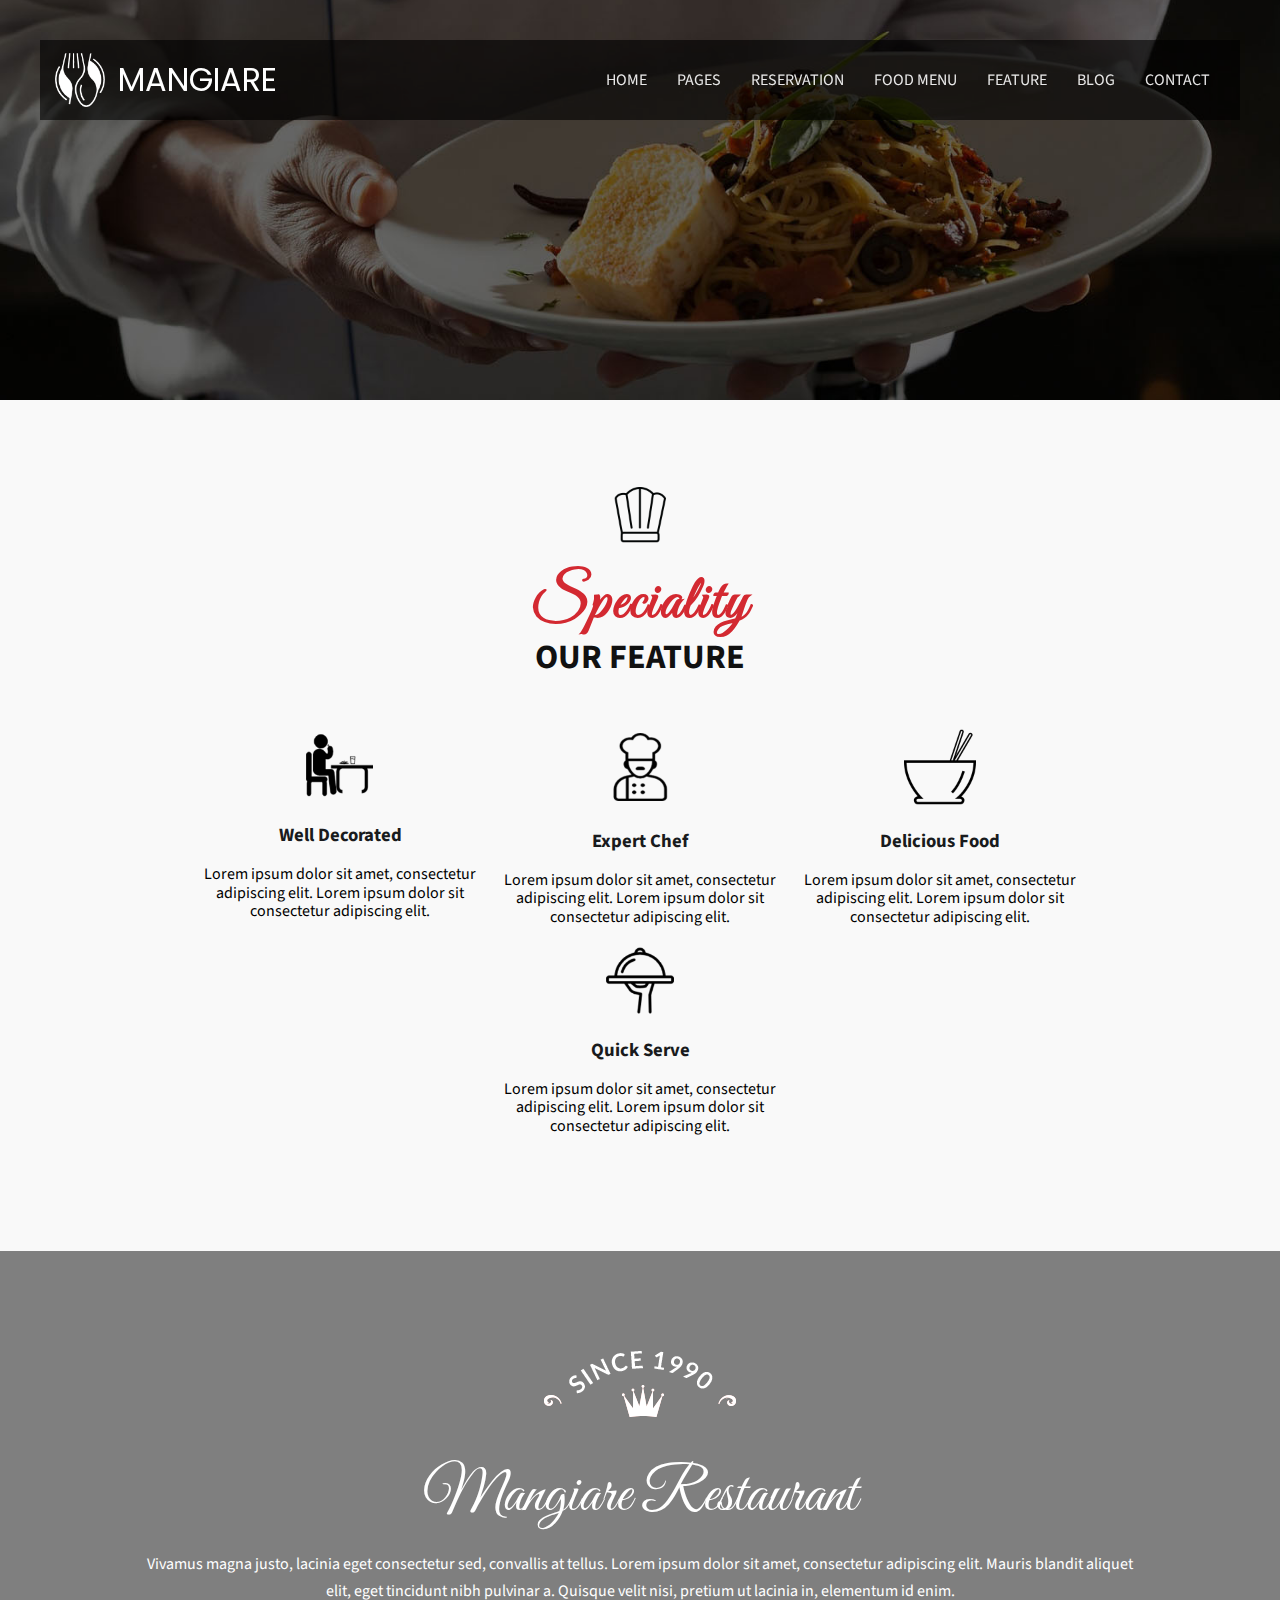
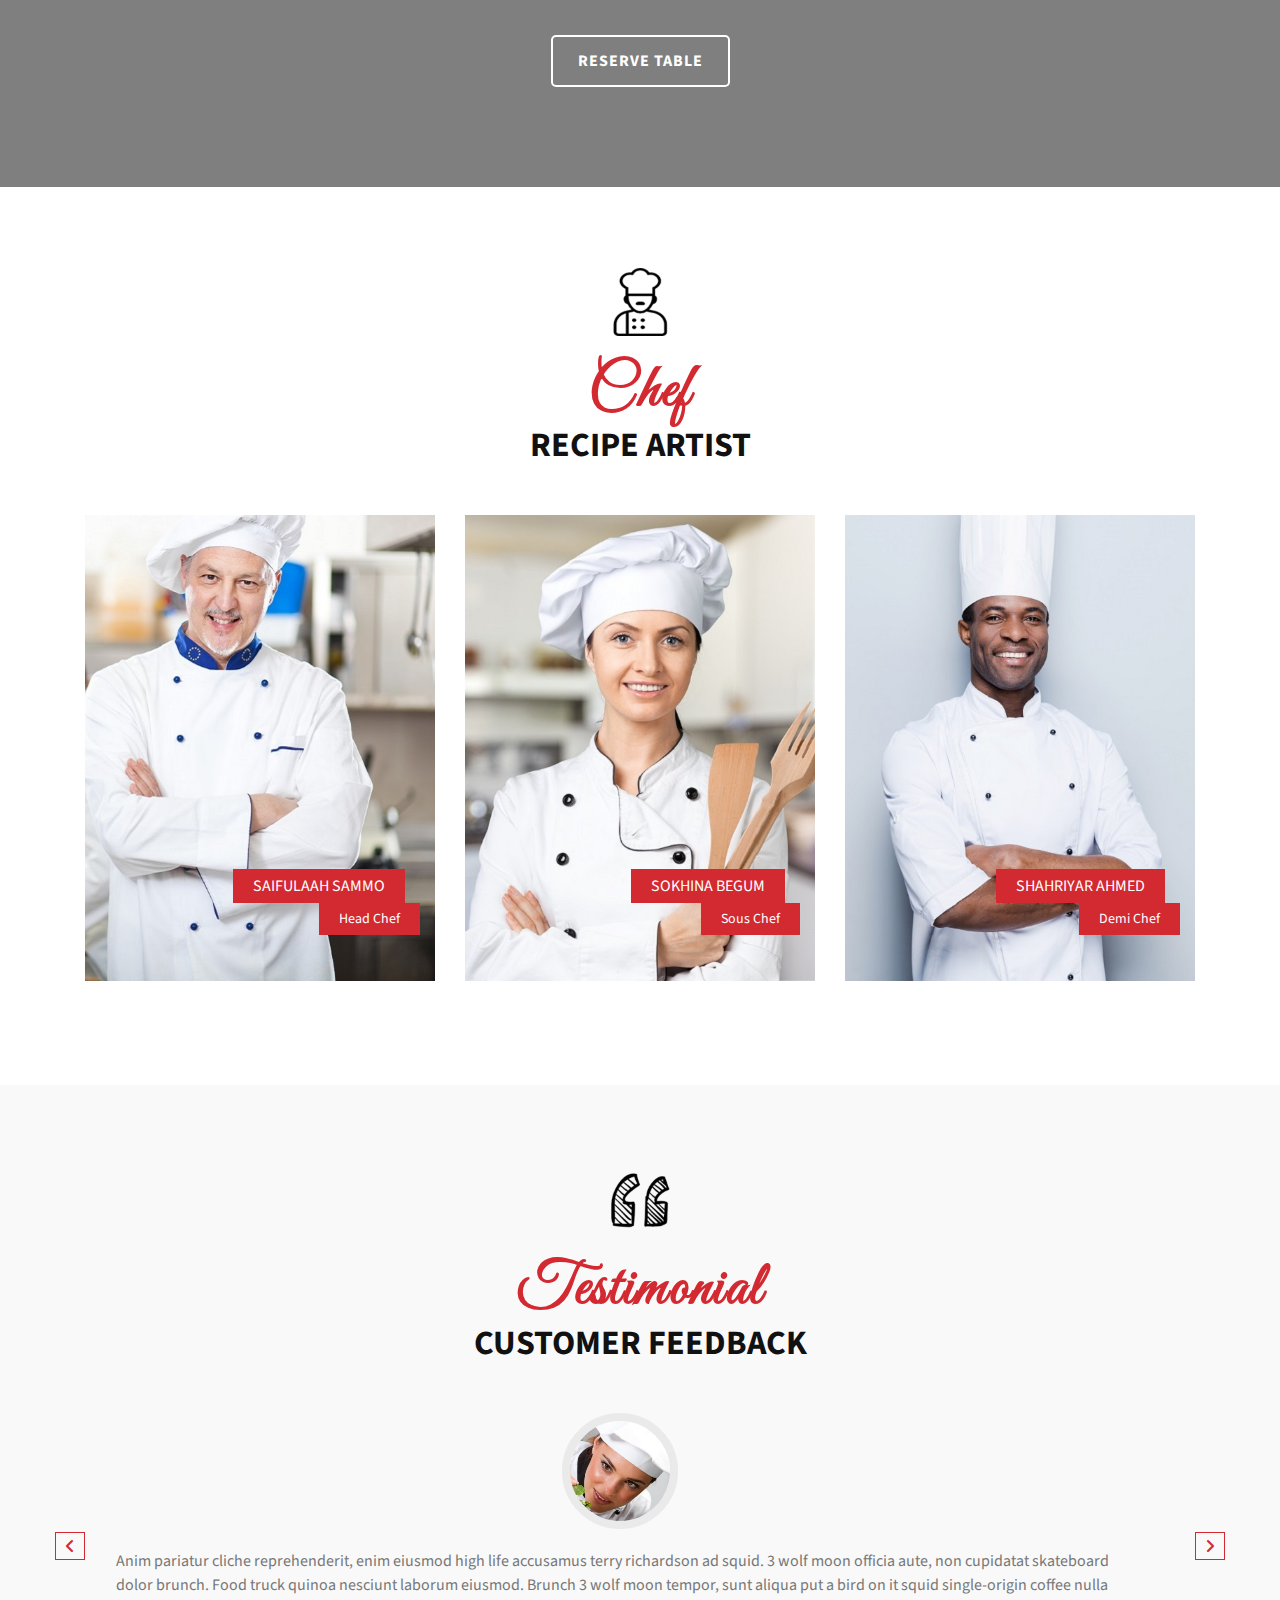
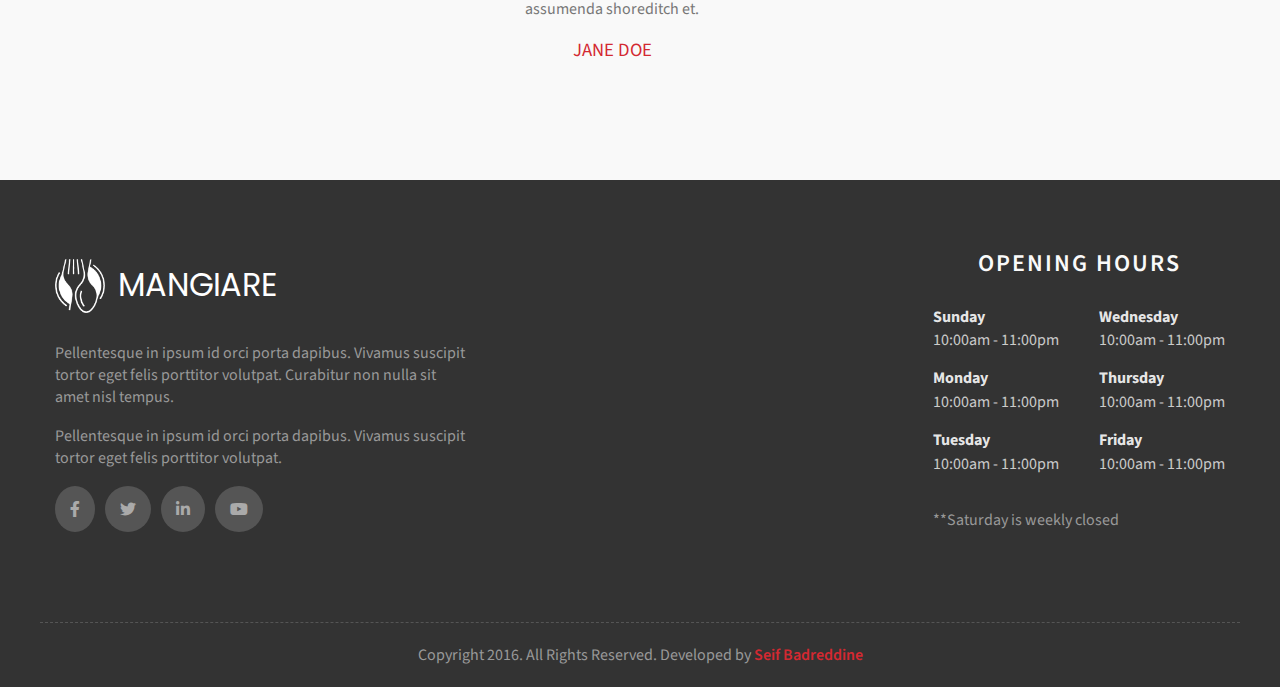
==== pages/about-us-1.html @ a49f97c0 "about-us-1 page: section: header,speciality, rest, chef,testimonial, footer" ====
<!DOCTYPE html>
<html lang="en">
<head>
    <meta charset="UTF-8">
    <meta http-equiv="X-UA-Compatible" content="IE=edge">
    <meta name="viewport" content="width=device-width, initial-scale=1.0">
    <title>Mangiare</title>
    <script src="../script.js" defer></script>
    <link rel="stylesheet" href="../css/normalize.css">
    <link rel="stylesheet" href="../css/all.min.css">
    <link rel="stylesheet" href="../css/style.css">
    <!-- google fonts -->
    <link rel="preconnect" href="https://fonts.googleapis.com">
    <link rel="preconnect" href="https://fonts.gstatic.com" crossorigin>
    <link href="https://fonts.googleapis.com/css2?family=Great+Vibes&family=Poppins:wght@300;500;600&family=Source+Sans+Pro:wght@400;600;700&display=swap" rel="stylesheet">
</head>
<body>
    <!-- header -->
    <header>
        <div class="container">
            <a href="../index.html" id="logo">
                <img src="../images/logoW.png" alt="">
                <h1>mangiare</h1>
            </a>
            <ul class="menu">
                <li>
                    <a href="#" class="main-link">home</a>
                    <ul class="sub-menu">
                        <li><a href="#">home revolution</a></li>
                        <li><a href="#">homepage parallax</a></li>
                        <li><a href="#">homepage-2</a></li>
                        <li><a href="#">homepage-3</a></li>
                        <li><a href="#">home coffee shop</a></li>
                        <li><a href="#">home pastry shop</a></li>
                    </ul>
                </li>
                <li>
                    <a href="#" class="main-link">pages</a>
                    <ul class="sub-menu">
                        <li><a href="#">about us 1</a></li>
                        <li><a href="#">about us 2</a></li>
                        <li><a href="#">about us 3</a></li>
                        <li><a href="#">chef</a></li>
                        <li><a href="#">services style 1</a></li>
                        <li><a href="#">services style 2</a></li>
                        <li><a href="#">services style 3</a></li>
                    </ul>
                </li>
                <li>
                    <a href="#" class="main-link">reservation</a>
                    <ul class="sub-menu">
                        <li><a href="#">reservation style 1</a></li>
                        <li><a href="#">reservation style 2</a></li>
                        <li><a href="#">reservation style 3</a></li>
                    </ul>
                </li>
                <li>
                    <a href="#" class="main-link">food menu</a>
                    <ul class="sub-menu">
                        <li><a href="#">food menu style 1</a></li>
                        <li><a href="#">food menu style 2</a></li>
                    </ul>
                </li>
                <li class="sp">
                    <a href="#" class="main-link">feature</a>
                    <div class="feature">
                        <ul class="box">
                            <li><a href="#">tab</a></li>
                            <li><a href="#">accordion</a></li>
                            <li><a href="#">alert</a></li>
                            <li><a href="#">pricing table</a></li>
                            <li><a href="#">divider</a></li>
                        </ul>
                        <ul class="box">
                            <li><a href="#">F.A.Q</a></li>
                            <li><a href="#">typography</a></li>
                            <li><a href="#">404 page</a></li>
                            <li><a href="#">offline page</a></li>
                            <li><a href="#">dropcap</a></li>
                        </ul>
                        <div class="schedule">
                            <h3>Mangiare opening hours</h3>
                            <div class="days">
                                <div class="daysG">
                                    <div class="day">
                                        <h4>sunday</h4>
                                        <span>10:00am - 11:00pm</span>
                                    </div>
                                    <div class="day">
                                        <h4>Monday</h4>
                                        <span>10:00am - 11:00pm</span>
                                    </div>
                                    <div class="day">
                                        <h4>tuesday</h4>
                                        <span>10:00am - 11:00pm</span>
                                    </div>
                                </div>
                                <div class="daysG">
                                    <div class="day">
                                        <h4>wednesday</h4>
                                        <span>10:00am - 11:00pm</span>
                                    </div>
                                    <div class="day">
                                        <h4>thursday</h4>
                                        <span>10:00am - 11:00pm</span>
                                    </div>
                                    <div class="day">
                                        <h4>friday</h4>
                                        <span>10:00am - 11:00pm</span>
                                    </div>
                                </div>
                            </div>
                        </div>
                    </div>
                </li>
                <li>
                    <a href="#" class="main-link">blog</a>
                    <ul class="sub-menu right">
                        <li><a href="#">food menu style 1</a></li>
                        <li><a href="#">food menu style 2</a></li>
                    </ul>
                </li>
                <li>
                    <a href="#" class="main-link">contact</a>
                    <ul class="sub-menu right">
                        <li><a href="#">food menu style 1</a></li>
                        <li><a href="#">food menu style 2</a></li>
                    </ul>
                </li>
            </ul>
            <div class="burger">
                <span></span>
                <span></span>
                <span></span>
            </div>
        </div>
    </header>
    <!-- header |end -->
    <div class="hero-about-us">
        <div class="container">

        </div>
    </div>
    <!-- speciality -->
    <div class="speciality about-us-1">
        <div class="container">
            <div class="head">
                <img src="../images/chef-hat-logo.png" alt="">
                <h1 class="title">speciality</h1>
                <h2>our feature</h2>
            </div>
            <div class="info">
                <div class="box">
                    <img src="../images/deco-logo.png" alt="">
                    <h3>well decorated</h3>
                    <p>
                        Lorem ipsum dolor sit amet, consectetur adipiscing elit. Lorem ipsum dolor sit consectetur adipiscing elit.
                    </p>
                </div>
                <div class="box">
                    <img src="../images/chef-logo.png" alt="">
                    <h3>expert chef</h3>
                    <p>
                        Lorem ipsum dolor sit amet, consectetur adipiscing elit. Lorem ipsum dolor sit consectetur adipiscing elit.
                    </p>
                </div>
                <div class="box">
                    <img src="../images/bowl-logo.png" alt="">
                    <h3>delicious food</h3>
                    <p>
                        Lorem ipsum dolor sit amet, consectetur adipiscing elit. Lorem ipsum dolor sit consectetur adipiscing elit.
                    </p>
                </div>
                <div class="box">
                    <img src="../images/delivery-logo.png" alt="">
                    <h3>quick serve</h3>
                    <p>
                        Lorem ipsum dolor sit amet, consectetur adipiscing elit. Lorem ipsum dolor sit consectetur adipiscing elit.
                    </p>
                </div>
            </div>
        </div>
    </div>
    <!-- speciality | end -->
    <!-- rest -->
    <div class="rest">
        <img src="../images/since.png" alt="">
        <h1>mangiare restaurant</h1>
        <p>
            Vivamus magna justo, lacinia eget consectetur sed, convallis at tellus. Lorem ipsum dolor sit amet, consectetur adipiscing elit. Mauris blandit aliquet elit, eget tincidunt nibh pulvinar a. Quisque velit nisi, pretium ut lacinia in, elementum id enim.
        </p>
        <a href="#">reserve table</a>
    </div>
    <!-- rest | end -->
    <!-- chef -->
    <div class="chef">
        <div class="container">
            <div class="head">
                <img src="../images/chef-logo.png" alt="">
                <h1 class="title">chef</h1>
                <h2>recipe artist</h2>
            </div>
            <div class="chefs">
                <div class="box">
                    <img src="../images/chef-1.jpg" alt="">
                    <div class="details">
                        <h3>saifulaah sammo</h3>
                        <p>head chef</p>
                    </div>
                    <ul class="social">
                        <li><a target="_blank" href="#"><i class="fa-brands fa-facebook-f"></i></a></li>
                        <li><a target="_blank" href="#"><i class="fa-brands fa-twitter"></i></a></li>
                        <li><a target="_blank" href="#"><i class="fa-brands fa-linkedin-in"></i></a></li>
                        <li><a target="_blank" href="#"><i class="fa-brands fa-youtube"></i></a></li>
                    </ul>
                </div>
                <div class="box">
                    <img src="../images/chef-2.jpg" alt="">
                    <div class="details">
                        <h3>sokhina begum</h3>
                        <p>sous chef</p>
                    </div>
                    <ul class="social">
                        <li><a target="_blank" href="#"><i class="fa-brands fa-facebook-f"></i></a></li>
                        <li><a target="_blank" href="#"><i class="fa-brands fa-twitter"></i></a></li>
                        <li><a target="_blank" href="#"><i class="fa-brands fa-linkedin-in"></i></a></li>
                        <li><a target="_blank" href="#"><i class="fa-brands fa-youtube"></i></a></li>
                    </ul>
                </div>
                <div class="box">
                    <img src="../images/chef-3.jpg" alt="">
                    <div class="details">
                        <h3>shahriyar ahmed</h3>
                        <p>demi chef</p>
                    </div>
                    <ul class="social">
                        <li><a target="_blank" href="#"><i class="fa-brands fa-facebook-f"></i></a></li>
                        <li><a target="_blank" href="#"><i class="fa-brands fa-twitter"></i></a></li>
                        <li><a target="_blank" href="#"><i class="fa-brands fa-linkedin-in"></i></a></li>
                        <li><a target="_blank" href="#"><i class="fa-brands fa-youtube"></i></a></li>
                    </ul>
                </div>
            </div>
        </div>
    </div>
    <!-- chef | end -->
    <!-- testimonial -->
    <div class="testimonial about-us-1">
        <div class="head">
            <img src="../images/quote-logo.png" alt="">
            <h1 class="title">testimonial</h1>
            <h2>customer feedback</h2>
        </div>
        <div class="container">
            <div class="slider">
                <i class="fa-solid fa-angle-left"></i>
                <div class="testi">
                    <div class="box">
                        <div class="image">
                            <img src="../images/chef-5.jpg" alt="">
                        </div>
                        <p>
                            Anim pariatur cliche reprehenderit, enim eiusmod high life accusamus terry richardson ad squid. 3 wolf moon officia aute, non cupidatat skateboard dolor brunch. Food truck quinoa nesciunt laborum eiusmod. Brunch 3 wolf moon tempor, sunt aliqua put a bird on it squid single-origin coffee nulla assumenda shoreditch et.
                        </p>
                        <h3>jane doe</h3>
                    </div>
                    <div class="box active">
                        <div class="image">
                            <img src="../images/chef-6.jpg" alt="">
                        </div>
                        <p>
                            Anim pariatur cliche reprehenderit, enim eiusmod high life accusamus terry richardson ad squid. 3 wolf moon officia aute, non cupidatat skateboard dolor brunch. Food truck quinoa nesciunt laborum eiusmod. Brunch 3 wolf moon tempor, sunt aliqua put a bird on it squid single-origin coffee nulla assumenda shoreditch et.
                        </p>
                        <h3>ahmad aissa</h3>
                    </div>
                </div>
                <i class="fa-solid fa-angle-right"></i>
            </div>
        </div>
    </div>
    <!-- testimonial | end -->

    <!-- footer -->
    <footer>
        <div class="container">
            <div class="box">
                <a href="../index.html" id="logo">
                    <img src="../images/logoW.png" alt="">
                    <h1>mangiare</h1>
                </a>
                <p>
                    Pellentesque in ipsum id orci porta dapibus. Vivamus suscipit tortor eget felis porttitor volutpat. Curabitur non nulla sit amet nisl tempus.
                </p>
                <p>
                    Pellentesque in ipsum id orci porta dapibus. Vivamus suscipit tortor eget felis porttitor volutpat.
                </p>
                <ul class="social">
                    <li><a target="_blank" href="#"><i class="fa-brands fa-facebook-f"></i></a></li>
                    <li><a target="_blank" href="#"><i class="fa-brands fa-twitter"></i></a></li>
                    <li><a target="_blank" href="#"><i class="fa-brands fa-linkedin-in"></i></a></li>
                    <li><a target="_blank" href="#"><i class="fa-brands fa-youtube"></i></a></li>
                </ul>
            </div>
            <div class="box">
                <h2>opening hours</h2>
                <div class="days">
                    <div class="daysG">
                        <div class="day">
                            <h4>sunday</h4>
                            <span>10:00am - 11:00pm</span>
                        </div>
                        <div class="day">
                            <h4>Monday</h4>
                            <span>10:00am - 11:00pm</span>
                        </div>
                        <div class="day">
                            <h4>tuesday</h4>
                            <span>10:00am - 11:00pm</span>
                        </div>
                    </div>
                    <div class="daysG">
                        <div class="day">
                            <h4>wednesday</h4>
                            <span>10:00am - 11:00pm</span>
                        </div>
                        <div class="day">
                            <h4>thursday</h4>
                            <span>10:00am - 11:00pm</span>
                        </div>
                        <div class="day">
                            <h4>friday</h4>
                            <span>10:00am - 11:00pm</span>
                        </div>
                    </div>
                </div>
                <p>**Saturday is weekly closed</p>
            </div>
        </div>
        <div class="copy">
            Copyright 2016. All Rights Reserved. Developed by <a href="https://seif0912.github.io/portfolio/">seif badreddine</a>
        </div>
    </footer>
    <!-- footer | end -->
</body>
---- css/style.css ----
/* Start Global rules */
:root {
  -webkit-box-sizing: border-box;
          box-sizing: border-box;
  /* Color Theme Swatches */
  --main-color-theme: #d32931;
}

html {
  scroll-behavior: smooth;
}

body {
  font-family: 'Source Sans Pro', sans-serif;
  margin: 0;
}

a {
  text-decoration: none;
}

ul {
  list-style: none;
  margin: 0;
  padding: 0;
}

.container {
  padding-left: 15px;
  padding-right: 15px;
  margin-left: auto;
  margin-right: auto;
}

/*small*/
@media (min-width: 768px) {
  .container {
    width: 750px;
  }
}

/*medium*/
@media (min-width: 992px) {
  .container {
    width: 970px;
  }
}

/*large*/
@media (min-width: 1200px) {
  .container {
    width: 1170px;
  }
}

/*extra large*/
@media (min-width: 1460px) {
  .container {
    width: 1440px;
  }
}

.title {
  font-family: 'Great Vibes', cursive;
  text-transform: capitalize;
  letter-spacing: 2px;
  font-size: 60px;
  color: var(--main-color-theme);
  margin-top: 20px;
}

.head {
  text-align: center;
}

.head img {
  width: 80px;
}

.head h1.title {
  margin: 10px 0 0;
}

.head h2 {
  text-transform: uppercase;
  font-size: 34px;
  color: #111;
  margin: 0;
}

/* End Global rules */
/* header */
body {
  position: relative;
}

header {
  position: fixed;
  width: 100%;
  height: 80px;
  z-index: 999;
  margin-top: 40px;
  -webkit-transition: .5s;
  transition: .5s;
}

header.sticky {
  background-color: rgba(0, 0, 0, 0.8);
  margin-top: unset;
  -webkit-backdrop-filter: blur(2px);
          backdrop-filter: blur(2px);
}

header.sticky .container {
  background-color: unset;
}

header .container {
  background-color: rgba(0, 0, 0, 0.6);
  display: -webkit-box;
  display: -ms-flexbox;
  display: flex;
  height: 100%;
  -webkit-box-align: center;
      -ms-flex-align: center;
          align-items: center;
  -webkit-box-pack: justify;
      -ms-flex-pack: justify;
          justify-content: space-between;
}

.burger {
  height: -webkit-fit-content;
  height: -moz-fit-content;
  height: fit-content;
  -webkit-transition: 0.5s;
  transition: 0.5s;
  display: none;
  padding: 25px;
  cursor: pointer;
}

.burger span {
  height: 3px;
  width: 25px;
  background-color: white;
  display: block;
  -webkit-transition: inherit;
  transition: inherit;
}

.burger span:not(:last-child) {
  margin-bottom: 4px;
}

.burger.clicked span:nth-child(2) {
  opacity: 0;
}

.burger.clicked span:nth-child(1) {
  -webkit-transform: rotate(-45deg) translate(-4px, 6px);
          transform: rotate(-45deg) translate(-4px, 6px);
}

.burger.clicked span:nth-child(3) {
  -webkit-transform: rotate(45deg) translate(-4px, -6px);
          transform: rotate(45deg) translate(-4px, -6px);
}

#logo {
  display: -webkit-box;
  display: -ms-flexbox;
  display: flex;
  -webkit-box-align: center;
      -ms-flex-align: center;
          align-items: center;
  gap: 13px;
}

#logo h1 {
  color: white;
  font-family: 'Poppins';
  text-transform: uppercase;
  font-weight: 400;
}

#logo img {
  width: 50px;
}

header .menu {
  display: -webkit-box;
  display: -ms-flexbox;
  display: flex;
  height: 100%;
  -webkit-box-align: center;
      -ms-flex-align: center;
          align-items: center;
  position: relative;
}

header .menu > li {
  position: relative;
}

header .menu > li .main-link {
  color: rgba(255, 255, 255, 0.9);
  text-transform: uppercase;
  padding: 31px 15px;
  -webkit-transition: .3s;
  transition: .3s;
  position: relative;
}

header .menu > li .main-link::before {
  width: 0%;
  height: 3px;
  position: absolute;
  content: '';
  background-color: var(--main-color-theme);
  left: 0;
  bottom: 0;
  -webkit-transition: .3s;
  transition: .3s;
}

header .menu > li .main-link:hover {
  color: white;
}

header .menu > li .main-link:hover::before {
  width: 100%;
}

@media (max-width: 1034px) {
  header {
    margin-top: 0;
    width: 100%;
    background-color: rgba(0, 0, 0, 0.5);
  }
  header .container {
    -webkit-box-pack: justify;
        -ms-flex-pack: justify;
            justify-content: space-between;
    background-color: unset;
  }
  header .container .menu {
    display: none;
    right: -200%;
    -webkit-transition: 1s ease-out;
    transition: 1s ease-out;
    display: block;
    padding-top: 25px;
    padding-bottom: 25px;
    position: absolute;
    opacity: 0;
    top: 80px;
    width: 80%;
    height: unset;
    background-color: rgba(0, 0, 0, 0.9);
  }
  header .container .menu li {
    padding: 15px 5px;
  }
  header .container .menu li .main-link:hover::before {
    bottom: 15px;
  }
  header .container .menu.active {
    right: 0;
    opacity: 1;
  }
  header .container .menu .sub-menu {
    display: none;
  }
  header .container .menu .feature {
    display: none;
  }
  header .container .burger {
    display: block;
    left: 0;
  }
}

header .sub-menu {
  -webkit-transform: scaleY(0);
          transform: scaleY(0);
  -webkit-transition: .3s;
  transition: .3s;
  position: absolute;
  width: 250px;
  background-color: rgba(0, 0, 0, 0.8);
  top: 50px;
  -webkit-transform-origin: top;
          transform-origin: top;
  -webkit-transition-delay: .3s;
          transition-delay: .3s;
  display: -webkit-box;
  display: -ms-flexbox;
  display: flex;
  -webkit-box-orient: vertical;
  -webkit-box-direction: normal;
      -ms-flex-direction: column;
          flex-direction: column;
  gap: 5px;
  padding-top: 10px;
  padding-bottom: 10px;
  border-radius: 7px;
}

header .sub-menu.right {
  right: 0;
}

header .sub-menu li {
  padding: 0 15px;
  position: relative;
}

header .sub-menu li a {
  padding: 10px 10px;
  color: white;
  display: inline-block;
  position: relative;
  z-index: 99;
}

header .sub-menu li::before {
  width: 0;
  height: 100%;
  position: absolute;
  content: '';
  background-color: var(--main-color-theme);
  left: 0;
  bottom: 0;
  -webkit-transition: .3s;
  transition: .3s;
  left: 15px;
  border-radius: 5px;
}

header .sub-menu li:hover::before {
  width: calc(100% - 30px);
}

.menu > li:hover .sub-menu {
  -webkit-transform: scaleY(1);
          transform: scaleY(1);
}

header .menu .sp {
  position: unset;
}

header .menu .sp:hover .feature {
  -webkit-transform: scaleY(1);
          transform: scaleY(1);
}

.menu .feature {
  position: absolute;
  -webkit-transform: scaleY(0);
          transform: scaleY(0);
  -webkit-transform-origin: top;
          transform-origin: top;
  -webkit-transition: .3s;
  transition: .3s;
  -webkit-transition-delay: .3s;
          transition-delay: .3s;
  border-radius: 8px;
  display: -webkit-box;
  display: -ms-flexbox;
  display: flex;
  background-color: rgba(0, 0, 0, 0.8);
  right: 0;
  gap: 20px;
  top: 80px;
  padding: 15px 40px 30px 10px;
}

.menu .feature .box {
  -webkit-transition: .3s;
  transition: .3s;
  width: 150px;
  top: 50px;
  display: -webkit-box;
  display: -ms-flexbox;
  display: flex;
  -webkit-box-orient: vertical;
  -webkit-box-direction: normal;
      -ms-flex-direction: column;
          flex-direction: column;
  gap: 5px;
  padding-top: 10px;
  padding-bottom: 10px;
  border-radius: 7px;
}

.menu .feature .box li {
  padding: 0 15px;
  position: relative;
}

.menu .feature .box li a {
  padding: 10px 10px;
  color: white;
  display: inline-block;
  position: relative;
  z-index: 99;
}

.menu .feature .box li::before {
  width: 0;
  height: 100%;
  position: absolute;
  content: '';
  background-color: var(--main-color-theme);
  left: 0;
  bottom: 0;
  -webkit-transition: .3s;
  transition: .3s;
  left: 15px;
  border-radius: 5px;
}

.menu .feature .box li:hover::before {
  width: calc(100% - 30px);
}

.menu .feature .schedule h3 {
  color: var(--main-color-theme);
  font-family: 'Lobster';
  font-size: 26px;
  margin-top: 10px;
  margin-bottom: 25px;
}

.menu .feature .schedule .days {
  display: -webkit-box;
  display: -ms-flexbox;
  display: flex;
  gap: 40px;
}

.menu .feature .schedule .days .daysG .day {
  margin-bottom: 20px;
}

.menu .feature .schedule .days .daysG .day h4 {
  color: rgba(255, 255, 255, 0.9);
  margin-top: 0;
  margin-bottom: 5px;
  text-transform: capitalize;
}

.menu .feature .schedule .days .daysG .day span {
  color: rgba(255, 255, 255, 0.75);
}

/* header | end */
.hero {
  width: 100%;
  height: 100vh;
  background-image: url("../images/hero3.jpg");
  background-size: cover;
  position: relative;
  margin: 0;
}

.hero::before {
  width: 100%;
  height: 100%;
  position: absolute;
  content: '';
  background-color: rgba(0, 0, 0, 0.35);
}

.about {
  padding-top: 75px;
  padding-bottom: 100px;
}

.about .container {
  display: -webkit-box;
  display: -ms-flexbox;
  display: flex;
  -ms-flex-wrap: wrap;
      flex-wrap: wrap;
  -webkit-box-align: center;
      -ms-flex-align: center;
          align-items: center;
}

.about .container .info {
  min-width: 350px;
  -webkit-box-flex: 1;
      -ms-flex: 1;
          flex: 1;
}

.about .container .info img {
  width: 85px;
}

.about .container .info h2 {
  margin-bottom: 0;
  text-transform: capitalize;
  color: #555;
}

.about .container .info p {
  line-height: 1.7;
  color: #999;
  width: 90%;
  margin-bottom: 30px;
}

.about .container .info a {
  color: var(--main-color-theme);
  text-transform: uppercase;
  font-weight: 600;
  padding: 15px 25px;
  border: 2px solid var(--main-color-theme);
  border-radius: 5px;
  -webkit-transition: .3s;
  transition: .3s;
  display: inline-block;
}

.about .container .info a:hover {
  color: white;
  background-color: var(--main-color-theme);
}

.about .container .image {
  -webkit-box-flex: 1;
      -ms-flex: 1;
          flex: 1;
  display: -webkit-box;
  display: -ms-flexbox;
  display: flex;
  -webkit-box-pack: center;
      -ms-flex-pack: center;
          justify-content: center;
  -webkit-box-align: center;
      -ms-flex-align: center;
          align-items: center;
}

.about .container .image img {
  width: 100%;
  max-width: 500px;
}

@media (max-width: 1002px) {
  .about {
    padding-top: 50px;
    padding-bottom: 75px;
  }
  .about .container {
    gap: 60px;
  }
  .about .container .info {
    text-align: center;
  }
  .about .container .info p {
    width: unset;
  }
}

@media (max-width: 768px) {
  .about .container {
    -webkit-box-orient: vertical;
    -webkit-box-direction: normal;
        -ms-flex-direction: column;
            flex-direction: column;
  }
}

.special-dishes {
  padding-top: 75px;
  padding-bottom: 100px;
  background-color: #f9f9f9;
}

.special-dishes .container {
  display: -webkit-box;
  display: -ms-flexbox;
  display: flex;
}

.special-dishes .container .images {
  gap: 30px;
  display: -webkit-box;
  display: -ms-flexbox;
  display: flex;
  width: 60%;
}

.special-dishes .container .images .box {
  -webkit-box-flex: 1;
      -ms-flex: 1;
          flex: 1;
}

.special-dishes .container .images .box:last-child img:last-child {
  margin-top: 25px;
}

.special-dishes .container .images .box img {
  width: 100%;
}

.special-dishes .container .info {
  width: 50%;
  text-align: center;
  padding: 0 50px 0;
}

.special-dishes .container .info img {
  width: 85px;
}

.special-dishes .container .info h2 {
  margin-bottom: 0;
  text-transform: capitalize;
  color: #555;
  font-weight: 900;
  font-size: 26px;
}

.special-dishes .container .info p {
  line-height: 1.7;
  color: #999;
  margin-bottom: 20px;
}

.special-dishes .container .info span {
  font-size: 34px;
  font-weight: normal;
  color: #777;
}

@media (max-width: 1182px) {
  .special-dishes .container .images .box:first-child {
    display: none;
  }
}

@media (max-width: 768px) {
  .special-dishes .container {
    -webkit-box-orient: vertical;
    -webkit-box-direction: normal;
        -ms-flex-direction: column;
            flex-direction: column;
    -webkit-box-pack: center;
        -ms-flex-pack: center;
            justify-content: center;
    -webkit-box-align: center;
        -ms-flex-align: center;
            align-items: center;
  }
  .special-dishes .container .images {
    width: unset;
  }
  .special-dishes .container .info {
    padding: unset;
    padding-top: 50px;
    width: 100%;
  }
}

.speciality {
  padding-top: 75px;
  padding-bottom: 100px;
}

.speciality .info {
  margin-top: 50px;
  display: -webkit-box;
  display: -ms-flexbox;
  display: flex;
  -ms-flex-wrap: wrap;
      flex-wrap: wrap;
  text-align: center;
  -webkit-box-pack: center;
      -ms-flex-pack: center;
          justify-content: center;
}

.speciality .info .box {
  max-width: 300px;
}

.speciality .info .box img {
  width: 80px;
  -webkit-transition: .3s;
  transition: .3s;
}

.speciality .info .box:hover img {
  -webkit-transform: scaleX(-1);
  transform: scaleX(-1);
}

.speciality .info .box h3 {
  text-transform: capitalize;
  color: #191b1d;
}

@media (max-width: 768px) {
  .speciality {
    padding-top: 50px;
    padding-bottom: 75px;
  }
}

.discover {
  padding-top: 75px;
  padding-bottom: 100px;
  background-color: #f9f9f9;
}

.discover .dishes {
  display: -webkit-box;
  display: -ms-flexbox;
  display: flex;
  -webkit-box-pack: center;
      -ms-flex-pack: center;
          justify-content: center;
  -ms-flex-wrap: wrap;
      flex-wrap: wrap;
  gap: 40px;
  margin-top: 50px;
}

.discover .dishes .part .ticket {
  width: 540px;
  max-height: 123px;
  background-color: white;
  display: -webkit-box;
  display: -ms-flexbox;
  display: flex;
  -webkit-box-align: center;
      -ms-flex-align: center;
          align-items: center;
  border: 2px solid #ddd;
  padding: 10px;
  -webkit-transition: .3s;
  transition: .3s;
}

.discover .dishes .part .ticket:not(:last-child) {
  margin-bottom: 40px;
}

.discover .dishes .part .ticket img {
  height: 100px;
}

.discover .dishes .part .ticket .info {
  padding: 10px 20px;
}

.discover .dishes .part .ticket .info h3 {
  margin: 0 0 10px;
  font-weight: normal;
  color: #191b1d;
  -webkit-transition: .3s;
  transition: .3s;
}

.discover .dishes .part .ticket .info p {
  line-height: 1.7;
  font-size: 13px;
  color: #666;
  -webkit-transition: .3s;
  transition: .3s;
  margin: 0;
}

.discover .dishes .part .ticket span {
  font-size: 36px;
  margin-right: 20px;
  color: #777;
  -webkit-transition: .3s;
  transition: .3s;
}

.discover .dishes .part .ticket:hover {
  background-color: var(--main-color-theme);
  border-color: var(--main-color-theme);
}

.discover .dishes .part .ticket:hover h3, .discover .dishes .part .ticket:hover p, .discover .dishes .part .ticket:hover span {
  color: white;
}

@media (max-width: 630px) {
  .discover .dishes .part .ticket {
    -webkit-box-orient: vertical;
    -webkit-box-direction: normal;
        -ms-flex-direction: column;
            flex-direction: column;
    max-height: unset;
    text-align: center;
    margin: auto;
    width: 90%;
  }
  .discover .dishes .part .ticket img {
    width: 100%;
    height: unset;
  }
}

.rest {
  min-height: 300px;
  background-image: url("../images/hero3.jpg");
  background-size: cover;
  background-position: cover;
  background-attachment: fixed;
  position: relative;
  padding: 100px 20px;
  z-index: 1;
  text-align: center;
}

.rest::before {
  content: '';
  position: absolute;
  background-color: rgba(0, 0, 0, 0.5);
  height: 100%;
  width: 100%;
  top: 0;
  left: 0;
  z-index: 2;
}

.rest img {
  position: relative;
  z-index: 5;
}

.rest h1 {
  font-family: 'Great Vibes';
  font-size: 60px;
  text-transform: capitalize;
  color: white;
  font-weight: normal;
  margin-bottom: 20px;
  position: relative;
  z-index: 5;
}

.rest p {
  color: white;
  max-width: 1000px;
  margin: auto;
  line-height: 1.7;
  position: relative;
  z-index: 5;
}

.rest a {
  display: inline-block;
  padding: 15px 25px;
  color: white;
  border: 2px solid white;
  border-radius: 5px;
  text-transform: uppercase;
  margin-top: 30px;
  -webkit-transition: .3s;
  transition: .3s;
  letter-spacing: 1px;
  font-weight: bold;
  position: relative;
  z-index: 5;
}

.rest a:hover {
  color: var(--main-color-theme);
  background-color: white;
}

.chef {
  padding-top: 75px;
  padding-bottom: 100px;
}

.chef .chefs {
  display: -webkit-box;
  display: -ms-flexbox;
  display: flex;
  -ms-flex-wrap: wrap;
      flex-wrap: wrap;
  -webkit-box-pack: center;
      -ms-flex-pack: center;
          justify-content: center;
  gap: 30px;
  margin-top: 50px;
}

.chef .chefs .box {
  width: 350px;
  position: relative;
}

.chef .chefs .box::before {
  content: '';
  position: absolute;
  top: 0;
  left: 0;
  height: 100%;
  width: 100%;
  background-color: rgba(0, 0, 0, 0.75);
  opacity: 0;
  -webkit-transition: .5s;
  transition: .5s;
}

.chef .chefs .box:hover::before {
  opacity: 1;
}

.chef .chefs .box img {
  width: 100%;
}

.chef .chefs .box .details {
  position: absolute;
  bottom: 50px;
  right: 30px;
  -webkit-transition: .2s;
  transition: .2s;
}

.chef .chefs .box .details h3 {
  background-color: var(--main-color-theme);
  padding: 8px 20px;
  text-transform: uppercase;
  color: white;
  font-weight: normal;
  font-size: 16px;
  margin-bottom: 0;
}

.chef .chefs .box .details p {
  background-color: var(--main-color-theme);
  padding: 8px 20px;
  text-transform: capitalize;
  color: white;
  font-weight: normal;
  font-size: 14px;
  width: -webkit-fit-content;
  width: -moz-fit-content;
  width: fit-content;
  margin: 0;
  text-align: end;
  margin-left: auto;
  margin-right: -15px;
}

.chef .chefs .box:hover .details {
  opacity: 0;
}

.chef .chefs .box .social {
  position: absolute;
  -webkit-transform: translate(-50%, -50%);
          transform: translate(-50%, -50%);
  top: 50%;
  left: 50%;
  height: 120px;
  z-index: 9;
  opacity: 0;
  -webkit-transition: .5s;
  transition: .5s;
}

.chef .chefs .box .social li {
  position: absolute;
  -webkit-transform: translate(-50%, -50%) rotate(0);
          transform: translate(-50%, -50%) rotate(0);
  top: 50%;
  left: 50%;
  -webkit-transition: .3s;
  transition: .3s;
  z-index: 11;
}

.chef .chefs .box .social li a {
  cursor: pointer;
}

.chef .chefs .box .social li a i {
  color: white;
}

.chef .chefs .box .social li:nth-child(1) {
  top: -40px;
  left: -40px;
}

.chef .chefs .box .social li:nth-child(2) {
  top: 0px;
  left: 40px;
}

.chef .chefs .box .social li:nth-child(3) {
  top: 120px;
  left: -40px;
}

.chef .chefs .box .social li:nth-child(4) {
  top: 160px;
  left: 40px;
}

.chef .chefs .box .social::before {
  position: absolute;
  content: '';
  -webkit-transform: translate(-50%, -50%) rotate(0);
          transform: translate(-50%, -50%) rotate(0);
  top: 50%;
  left: 50%;
  width: 1px;
  height: 1px;
  border: 1px solid white;
  z-index: 8;
  -webkit-transition: .3s;
  transition: .3s;
}

.chef .chefs .box:hover .social {
  opacity: 1;
}

.chef .chefs .box:hover .social::before {
  -webkit-transform: translate(-50%, -50%) rotate(45deg);
          transform: translate(-50%, -50%) rotate(45deg);
  width: 200px;
  height: 200px;
}

.chef .chefs .box:hover .social li:nth-child(1) {
  top: 0;
  left: 0;
}

.chef .chefs .box:hover .social li:nth-child(2) {
  top: 40px;
  left: 0;
}

.chef .chefs .box:hover .social li:nth-child(3) {
  top: 80px;
  left: 0;
}

.chef .chefs .box:hover .social li:nth-child(4) {
  top: 120px;
  left: 0;
}

.event {
  padding-top: 100px;
  padding-bottom: 100px;
  background-image: url("../images/event-show.jpg");
  background-size: cover;
  background-attachment: fixed;
  position: relative;
}

.event::before {
  content: '';
  position: absolute;
  top: 0;
  left: 0;
  height: 100%;
  width: 100%;
  background-color: rgba(0, 0, 0, 0.527);
}

.event .box {
  max-width: 1000px;
  background-color: rgba(0, 0, 0, 0.75);
  display: -webkit-box;
  display: -ms-flexbox;
  display: flex;
  -ms-flex-wrap: wrap;
      flex-wrap: wrap;
  gap: 40px;
  -webkit-box-align: center;
      -ms-flex-align: center;
          align-items: center;
  -webkit-box-pack: center;
      -ms-flex-pack: center;
          justify-content: center;
  padding: 50px;
  margin: auto;
  height: -webkit-fit-content;
  height: -moz-fit-content;
  height: fit-content;
  position: relative;
  z-index: 5;
}

.event .box .image {
  width: 350px;
  height: -webkit-fit-content;
  height: -moz-fit-content;
  height: fit-content;
}

.event .box .image img {
  width: 100%;
  padding: 10px;
  background-color: #eee;
}

.event .box .info {
  text-align: center;
  color: white;
  max-width: 500px;
}

.event .box .info h1 {
  text-transform: uppercase;
  font-weight: 600;
  margin-top: 0;
  letter-spacing: 1px;
}

.event .box .info p {
  line-height: 1.5;
  color: #eaeaea;
  margin-bottom: 25px;
}

.event .box .info a {
  text-transform: uppercase;
  color: white;
  padding: 13px 25px;
  border: 2px solid white;
  border-radius: 5px;
  letter-spacing: 1px;
  display: inline-block;
  font-weight: 600;
  -webkit-transition: .3s;
  transition: .3s;
}

.event .box .info a:hover {
  background-color: var(--main-color-theme);
  border-color: var(--main-color-theme);
}

.testimonial {
  padding-top: 75px;
  padding-bottom: 100px;
}

.testimonial .slider {
  margin-top: 50px;
  display: -webkit-box;
  display: -ms-flexbox;
  display: flex;
  -webkit-box-align: center;
      -ms-flex-align: center;
          align-items: center;
  -webkit-box-pack: justify;
      -ms-flex-pack: justify;
          justify-content: space-between;
}

.testimonial .slider i {
  padding: 5px 10px;
  border: 1px solid var(--main-color-theme);
  color: var(--main-color-theme);
  -webkit-transition: .3s;
  transition: .3s;
  cursor: pointer;
}

.testimonial .slider i:hover {
  color: white;
  background-color: var(--main-color-theme);
}

.testimonial .slider .testi {
  display: -ms-grid;
  display: grid;
  grid-auto-flow: column;
  grid-auto-columns: 95%;
  overflow-x: auto;
  gap: 40px;
  overscroll-behavior-inline: contain;
}

.testimonial .slider .testi .box {
  text-align: center;
  display: -webkit-box;
  display: -ms-flexbox;
  display: flex;
  -webkit-box-orient: vertical;
  -webkit-box-direction: normal;
      -ms-flex-direction: column;
          flex-direction: column;
  -webkit-box-align: center;
      -ms-flex-align: center;
          align-items: center;
  padding: 0 20px;
}

.testimonial .slider .testi .box .image {
  width: 100px;
  margin: 0;
}

.testimonial .slider .testi .box .image img {
  width: 100%;
  border-radius: 50%;
  margin: 0;
  border: 8px solid #eaeaea;
}

.testimonial .slider .testi .box p {
  max-width: 1000px;
  color: #777;
  line-height: 1.5;
  margin-bottom: 0;
}

.testimonial .slider .testi .box h3 {
  color: var(--main-color-theme);
  text-transform: uppercase;
  font-weight: normal;
}

.reservation {
  height: 100vh;
  width: 100%;
  margin: 0;
  background-image: url("../images/appoinment.jpg");
  background-size: cover;
  background-attachment: fixed;
  background-position: center;
  position: relative;
  padding-top: 75px;
  padding-bottom: 75px;
}

.reservation .head {
  margin-bottom: 50px;
}

.reservation .head .title,
.reservation .head h2 {
  color: white;
  font-weight: normal;
}

.reservation .con {
  width: -webkit-fit-content;
  width: -moz-fit-content;
  width: fit-content;
  position: absolute;
  -webkit-transform: translate(-50%, -50%);
          transform: translate(-50%, -50%);
  top: 50%;
  left: 50%;
  padding: 10px;
}

.reservation .con form {
  background-color: rgba(255, 255, 255, 0.75);
  max-width: 450px;
  margin: auto;
  padding: 20px;
}

.reservation .con form .row {
  width: 100%;
  display: -webkit-box;
  display: -ms-flexbox;
  display: flex;
}

.reservation .con form .row input,
.reservation .con form .row select {
  width: 500%;
  padding: 10px;
  text-transform: uppercase;
  margin: 10px;
  border: none;
}

.reservation .con form .row input:focus,
.reservation .con form .row select:focus {
  outline: none;
}

.reservation .con form input[type="submit"] {
  background-color: var(--main-color-theme);
  border: none;
  margin: 10px;
  width: calc(100% - 20px);
  padding: 10px;
  text-transform: uppercase;
  color: white;
  cursor: pointer;
}

@media (max-width: 500px) {
  .reservation .con form .row {
    -ms-flex-wrap: wrap;
        flex-wrap: wrap;
  }
}

footer {
  background-color: #333;
}

footer .container {
  padding-top: 50px;
  padding-bottom: 75px;
  display: -webkit-box;
  display: -ms-flexbox;
  display: flex;
  -webkit-box-align: center;
      -ms-flex-align: center;
          align-items: center;
  -webkit-box-pack: justify;
      -ms-flex-pack: justify;
          justify-content: space-between;
  border-bottom: 1px dashed #555;
}

footer .container .box {
  max-width: 410px;
  color: #999;
}

footer .container .box p {
  line-height: 1.4;
}

footer .container .box .social {
  display: -webkit-box;
  display: -ms-flexbox;
  display: flex;
  gap: 10px;
}

footer .container .box .social li a i {
  color: #aaa;
  position: relative;
  z-index: 5;
  padding: 15px;
  background-color: #555;
  border-radius: 50%;
  -webkit-transition: .3s;
  transition: .3s;
}

footer .container .box .social li a i:hover {
  background-color: #fafafa;
  color: var(--main-color-theme);
}

footer .container .box h2 {
  text-transform: uppercase;
  color: #fafafa;
  text-align: center;
  margin-bottom: 30px;
  font-weight: 600;
  letter-spacing: 2px;
}

footer .container .box .days {
  display: -webkit-box;
  display: -ms-flexbox;
  display: flex;
  gap: 40px;
}

footer .container .box .days .daysG .day {
  margin-bottom: 20px;
}

footer .container .box .days .daysG .day h4 {
  color: rgba(255, 255, 255, 0.9);
  margin-top: 0;
  margin-bottom: 5px;
  text-transform: capitalize;
}

footer .container .box .days .daysG .day span {
  color: rgba(255, 255, 255, 0.75);
}

footer .copy {
  text-align: center;
  padding: 20px;
  color: #999;
  line-height: 1.5;
}

footer .copy a {
  color: var(--main-color-theme);
  font-weight: 600;
  text-transform: capitalize;
}

footer .copy a:hover {
  text-decoration: underline;
}

@media (max-width: 811px) {
  footer .container {
    -webkit-box-orient: vertical;
    -webkit-box-direction: normal;
        -ms-flex-direction: column;
            flex-direction: column;
    gap: 40px;
    text-align: center;
  }
  footer .container #logo {
    -webkit-box-pack: center;
        -ms-flex-pack: center;
            justify-content: center;
  }
  footer .container .social {
    -webkit-box-pack: center;
        -ms-flex-pack: center;
            justify-content: center;
  }
}

.hero-about-us {
  height: 400px;
  background-image: url("../images/breadcrumb.jpg");
  background-size: cover;
  background-position: center;
}

.testimonial.about-us-1,
.speciality.about-us-1 {
  background-color: #f9f9f9;
}
/*# sourceMappingURL=style.css.map */
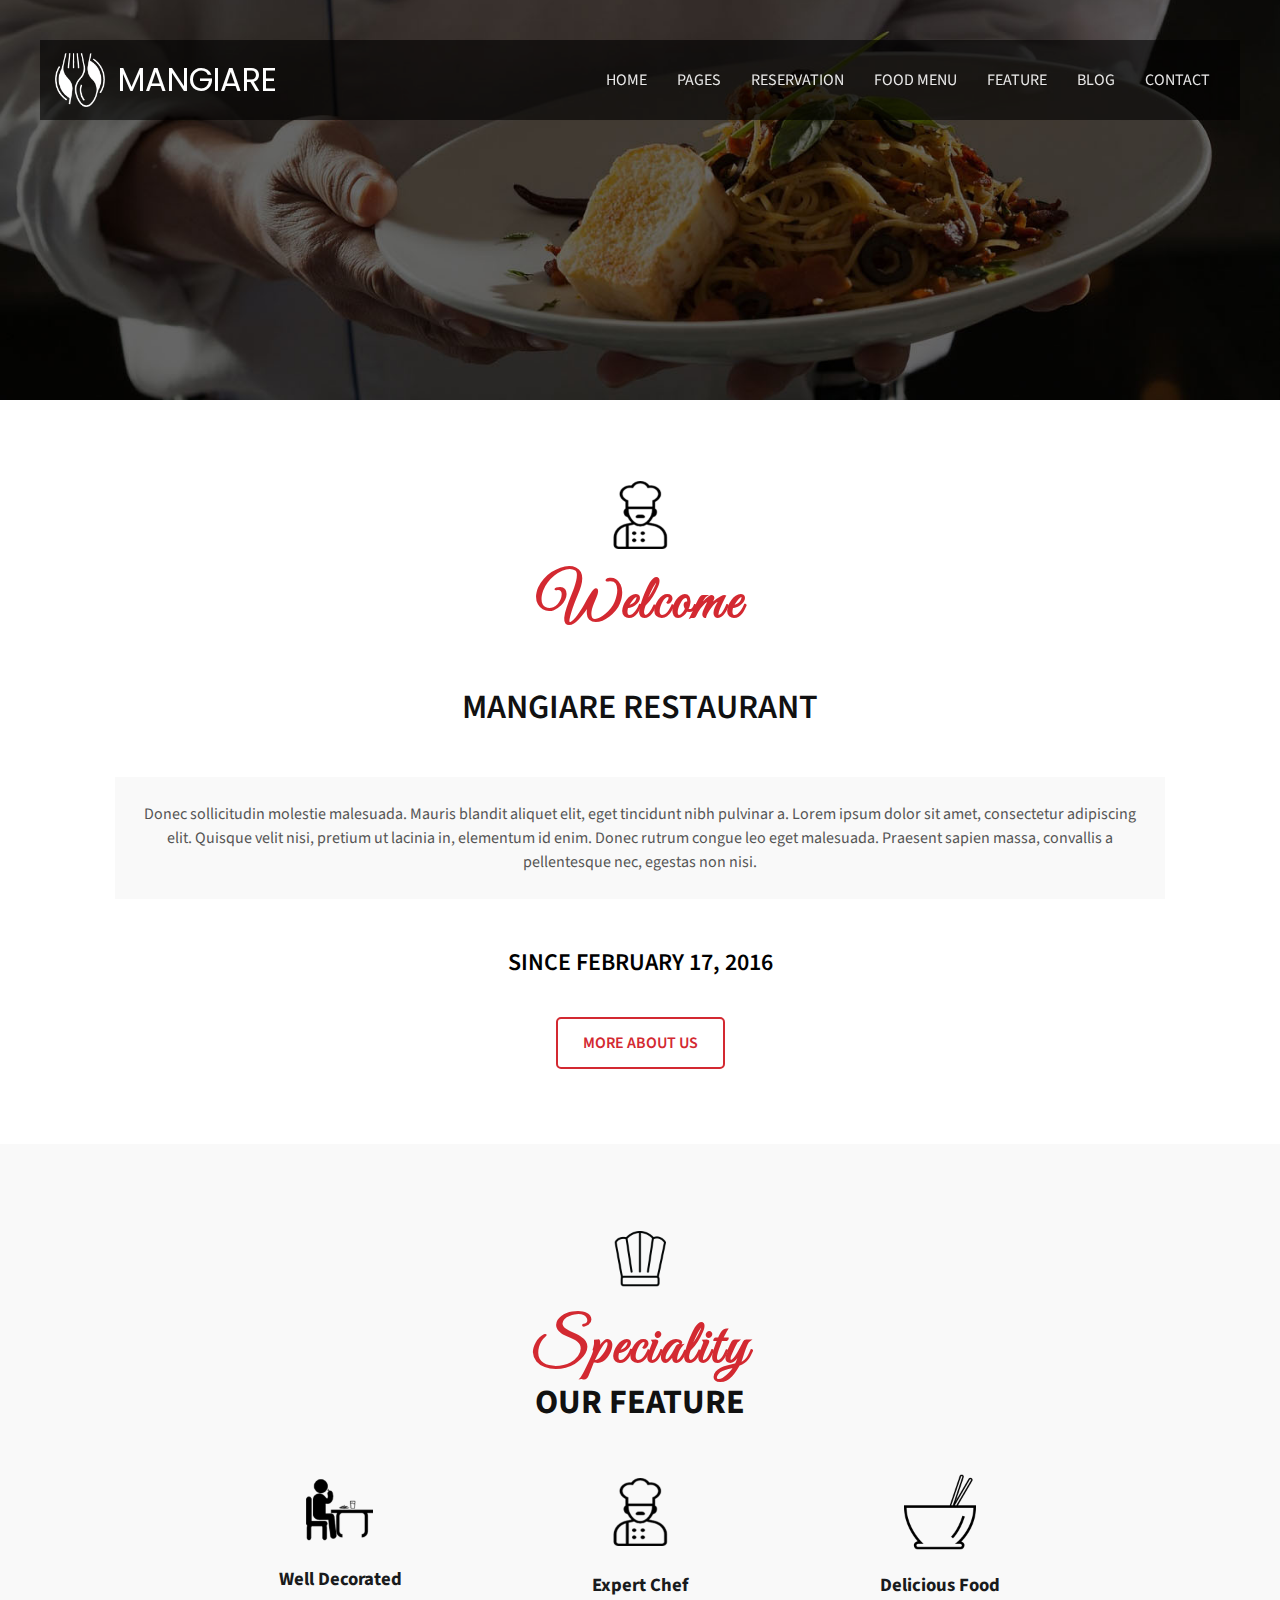
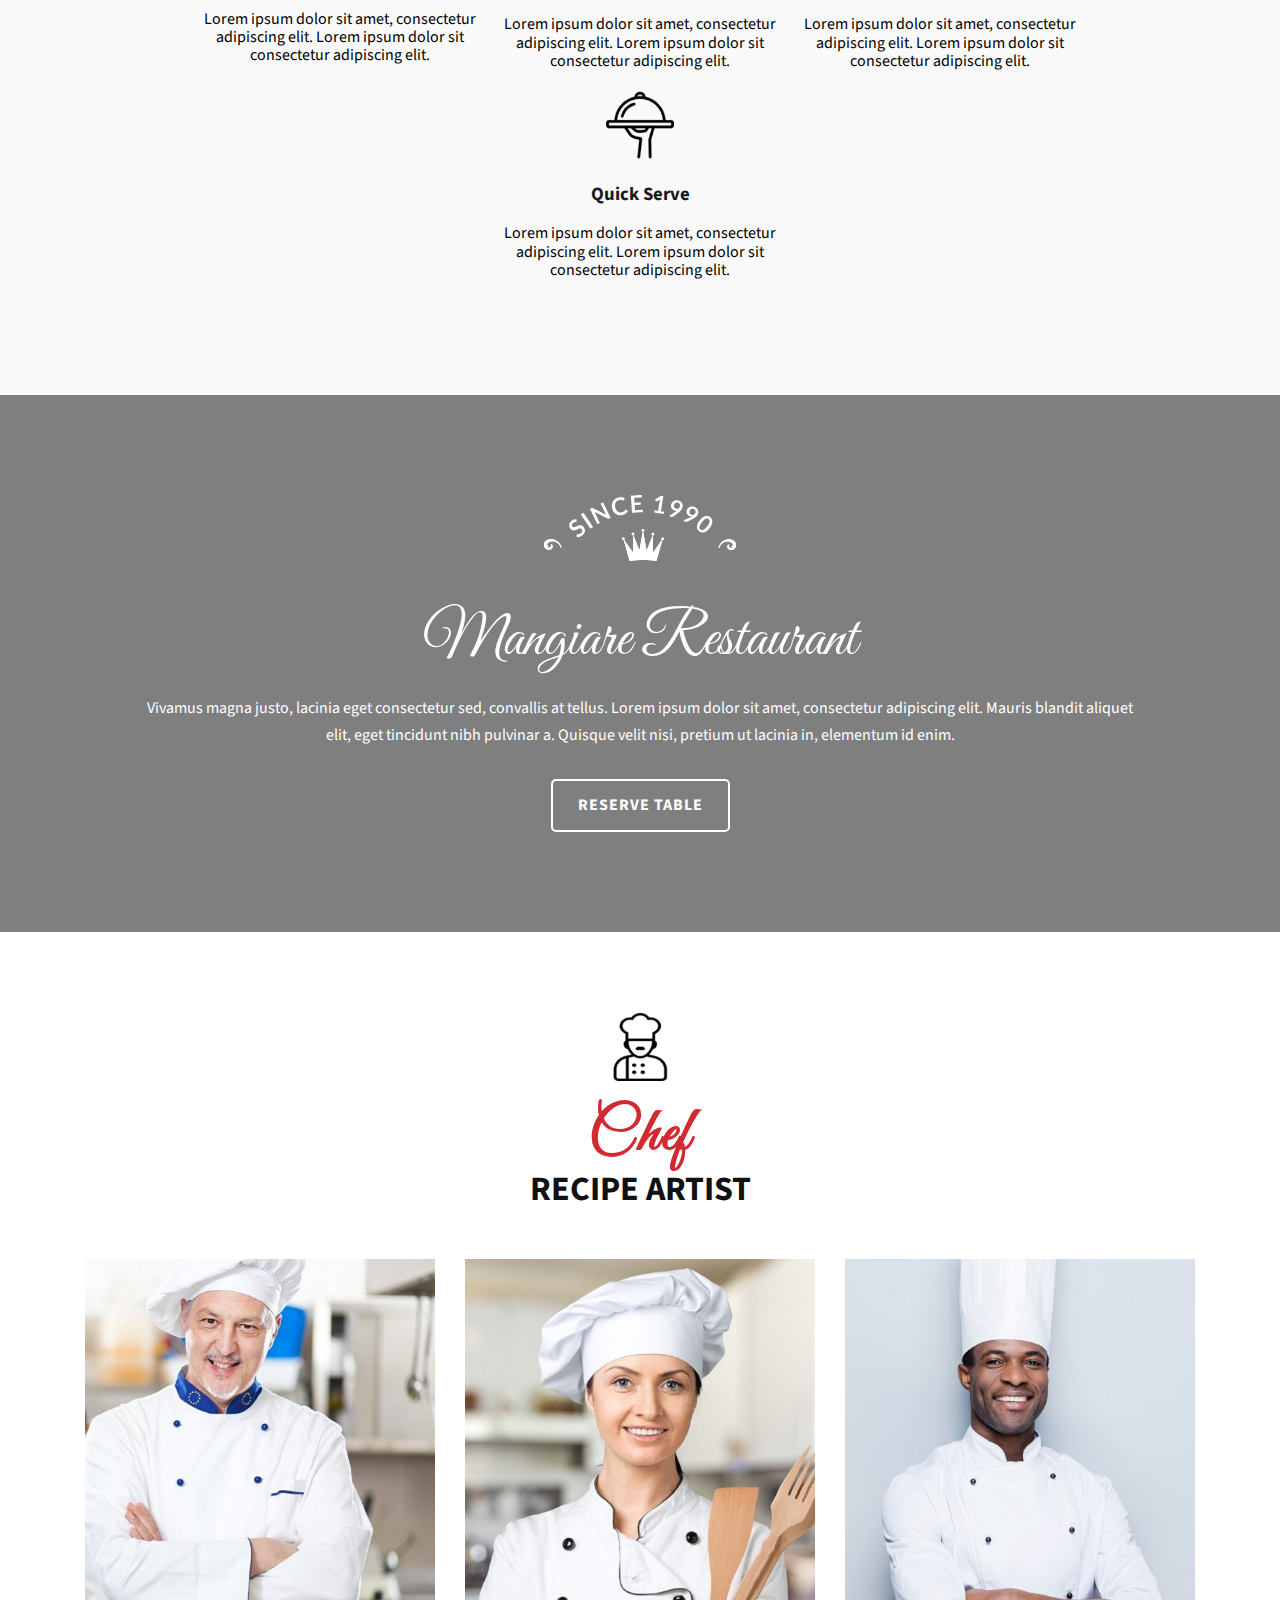
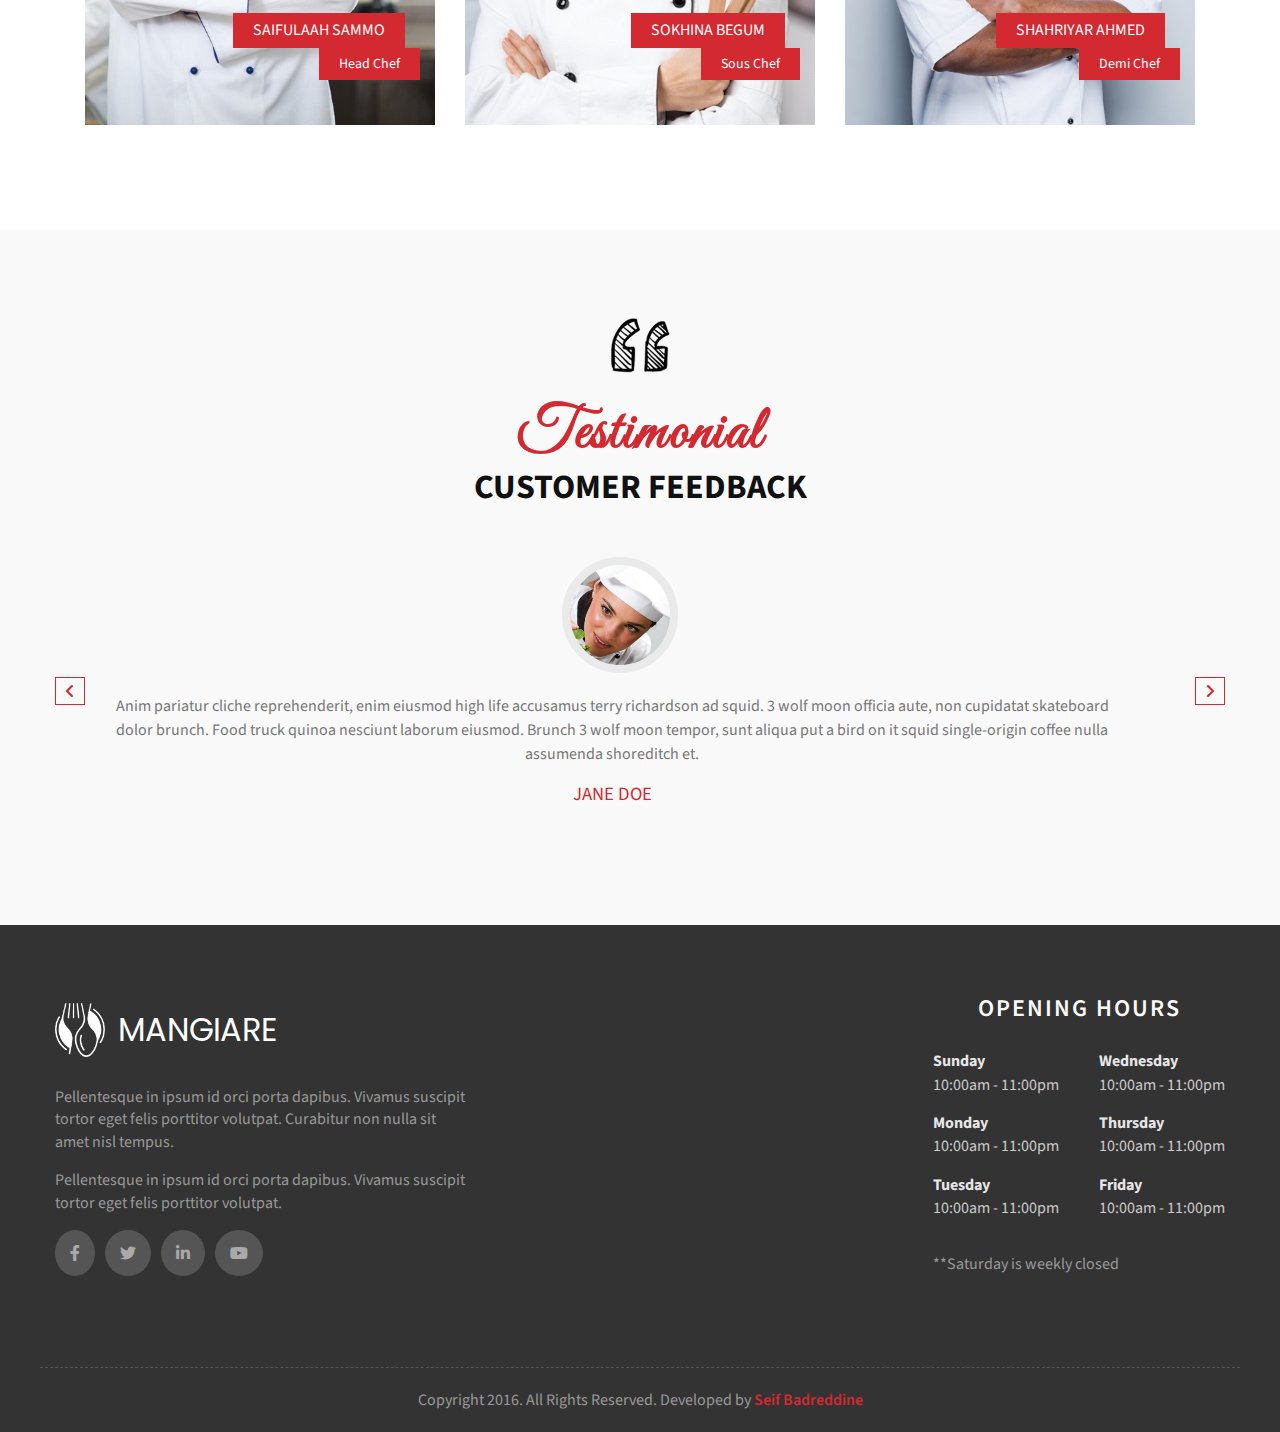
==== commit 91b08c1f: "about-us-1 page: welcome section" ====
--- a/pages/about-us-1.html
+++ b/pages/about-us-1.html
@@ -136,11 +136,27 @@
         </div>
     </header>
     <!-- header |end -->
+    <!-- hero -->
     <div class="hero-about-us">
         <div class="container">
 
         </div>
     </div>
+    <!-- hero | end -->
+    <!-- welcome -->
+    <div class="welcome">
+        <div class="head">
+            <img src="../images/chef-logo.png" alt="">
+            <h1 class="title">welcome</h1>
+            <h2>mangiare restaurant</h2>
+        </div>
+        <p>
+            Donec sollicitudin molestie malesuada. Mauris blandit aliquet elit, eget tincidunt nibh pulvinar a. Lorem ipsum dolor sit amet, consectetur adipiscing elit. Quisque velit nisi, pretium ut lacinia in, elementum id enim. Donec rutrum congue leo eget malesuada. Praesent sapien massa, convallis a pellentesque nec, egestas non nisi.
+        </p>
+        <h2>SINCE FEBRUARY 17, 2016</h2>
+        <a href="#">more about us</a>
+    </div>
+    <!-- welcome | end -->
     <!-- speciality -->
     <div class="speciality about-us-1">
         <div class="container">
@@ -279,7 +295,6 @@
         </div>
     </div>
     <!-- testimonial | end -->
-
     <!-- footer -->
     <footer>
         <div class="container">
--- a/css/style.css
+++ b/css/style.css
@@ -1448,4 +1448,44 @@
 .speciality.about-us-1 {
   background-color: #f9f9f9;
 }
+
+.welcome {
+  padding-top: 75px;
+  padding-bottom: 75px;
+  text-align: center;
+}
+
+.welcome p {
+  margin-top: 50px;
+  background-color: #f9f9f9;
+  max-width: 1000px;
+  margin: auto;
+  margin-top: 50px;
+  padding: 25px;
+  color: #555;
+  line-height: 1.5;
+}
+
+.welcome h2 {
+  font-weight: 600;
+  margin-top: 50px;
+  margin-bottom: 40px;
+}
+
+.welcome a {
+  color: var(--main-color-theme);
+  text-transform: uppercase;
+  font-weight: 600;
+  padding: 15px 25px;
+  border: 2px solid var(--main-color-theme);
+  border-radius: 5px;
+  -webkit-transition: .3s;
+  transition: .3s;
+  display: inline-block;
+}
+
+.welcome a:hover {
+  color: white;
+  background-color: var(--main-color-theme);
+}
 /*# sourceMappingURL=style.css.map */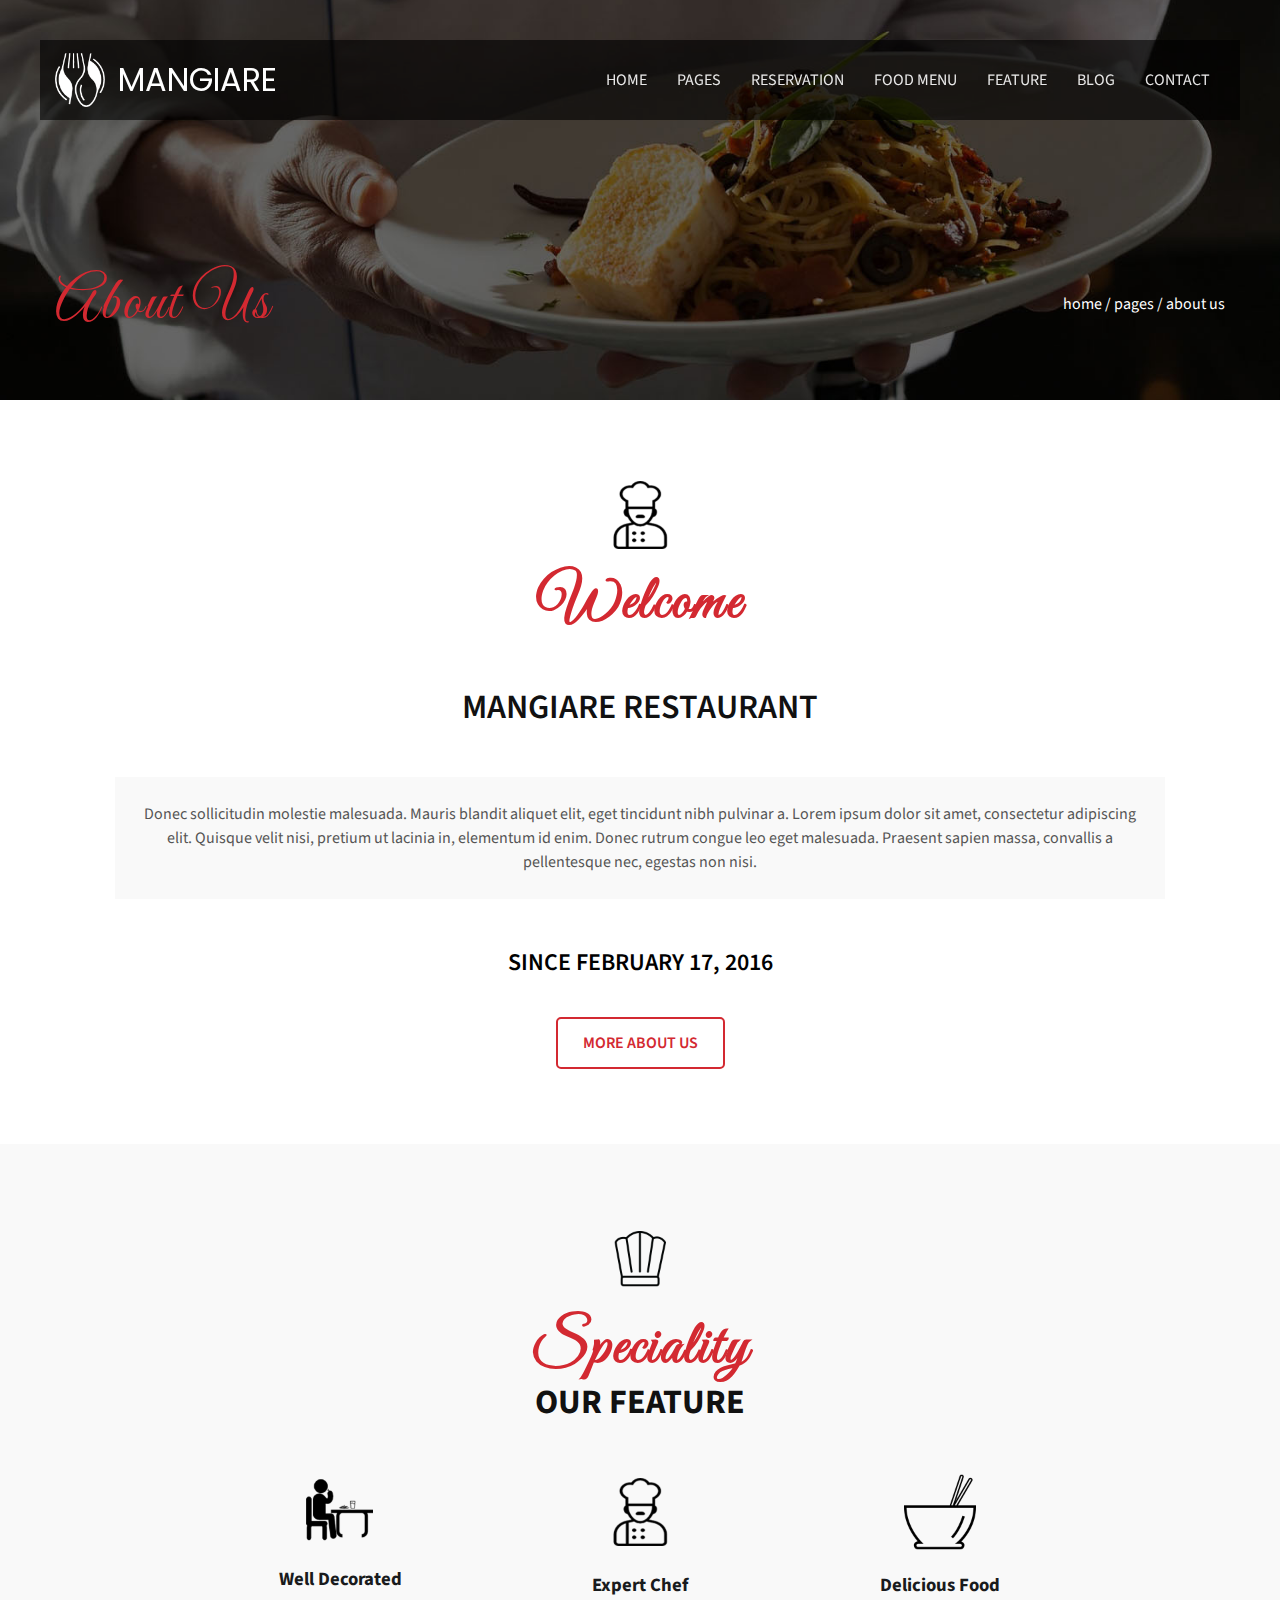
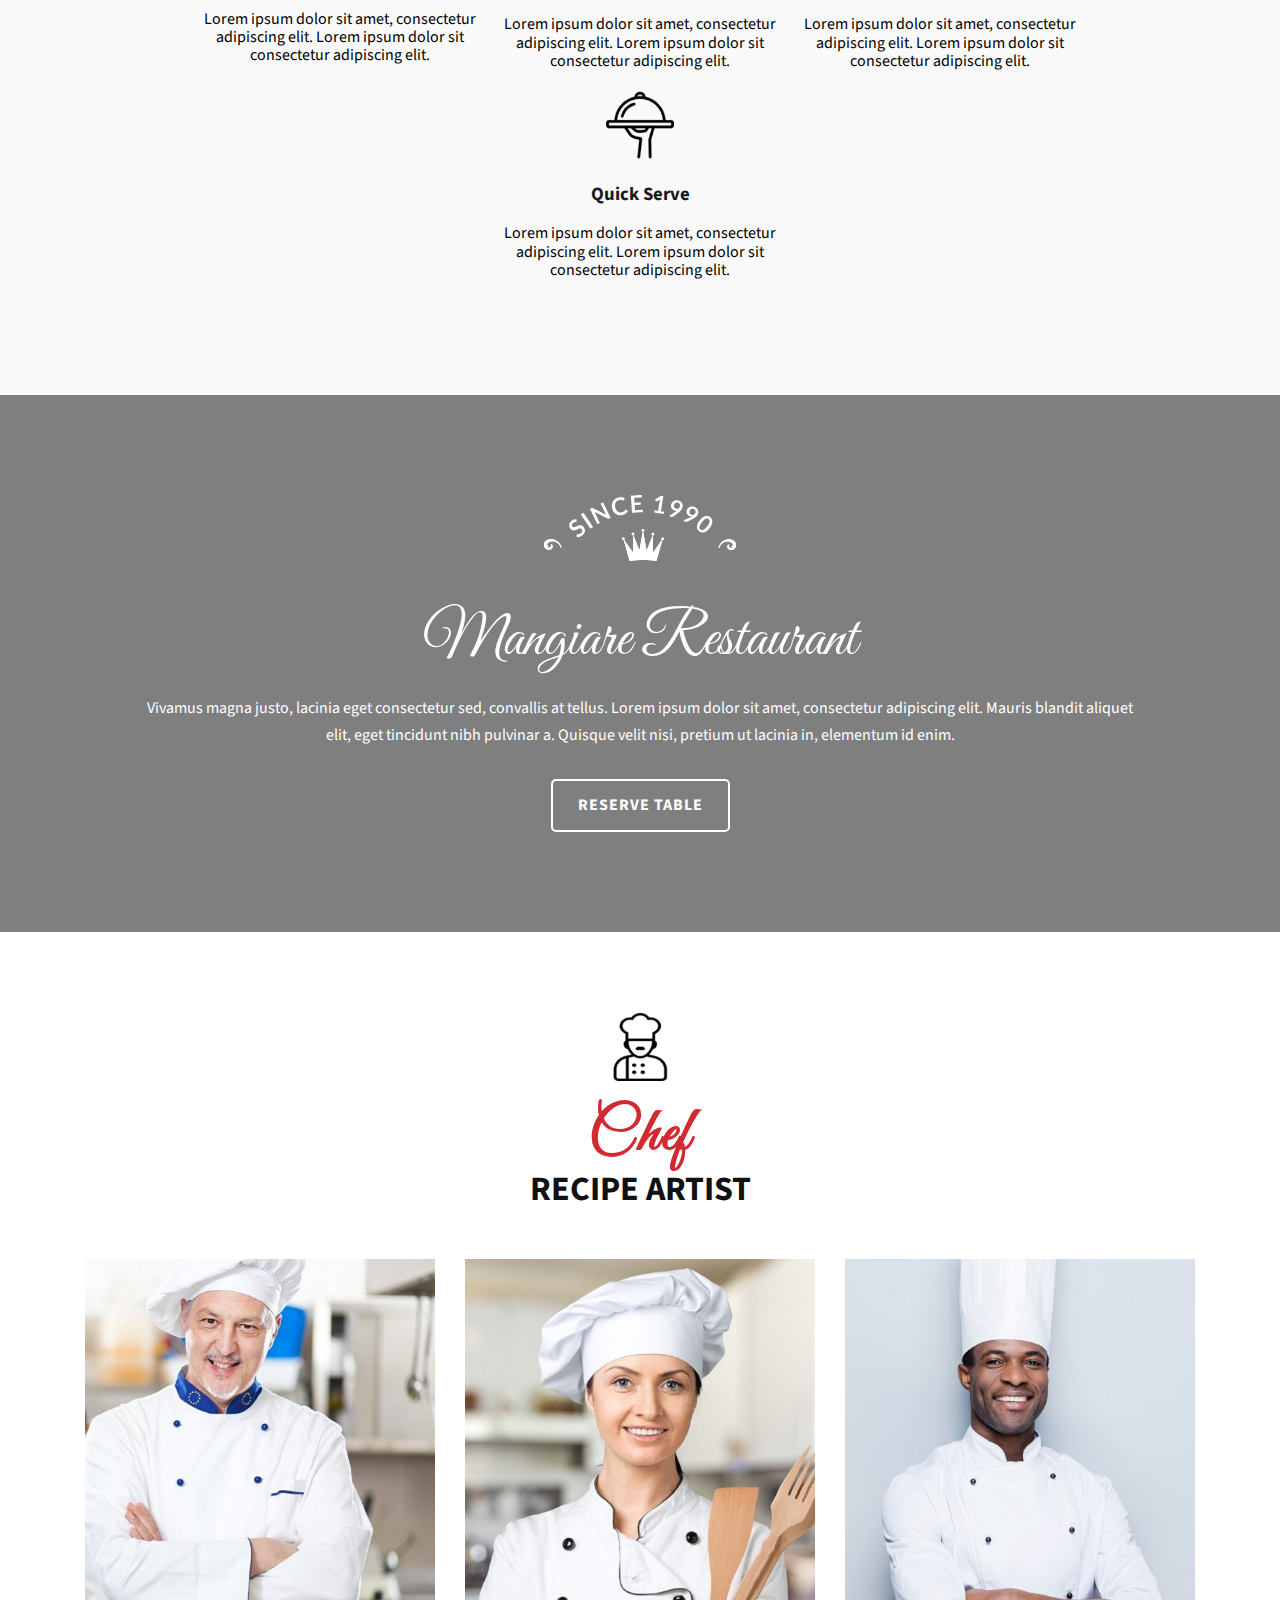
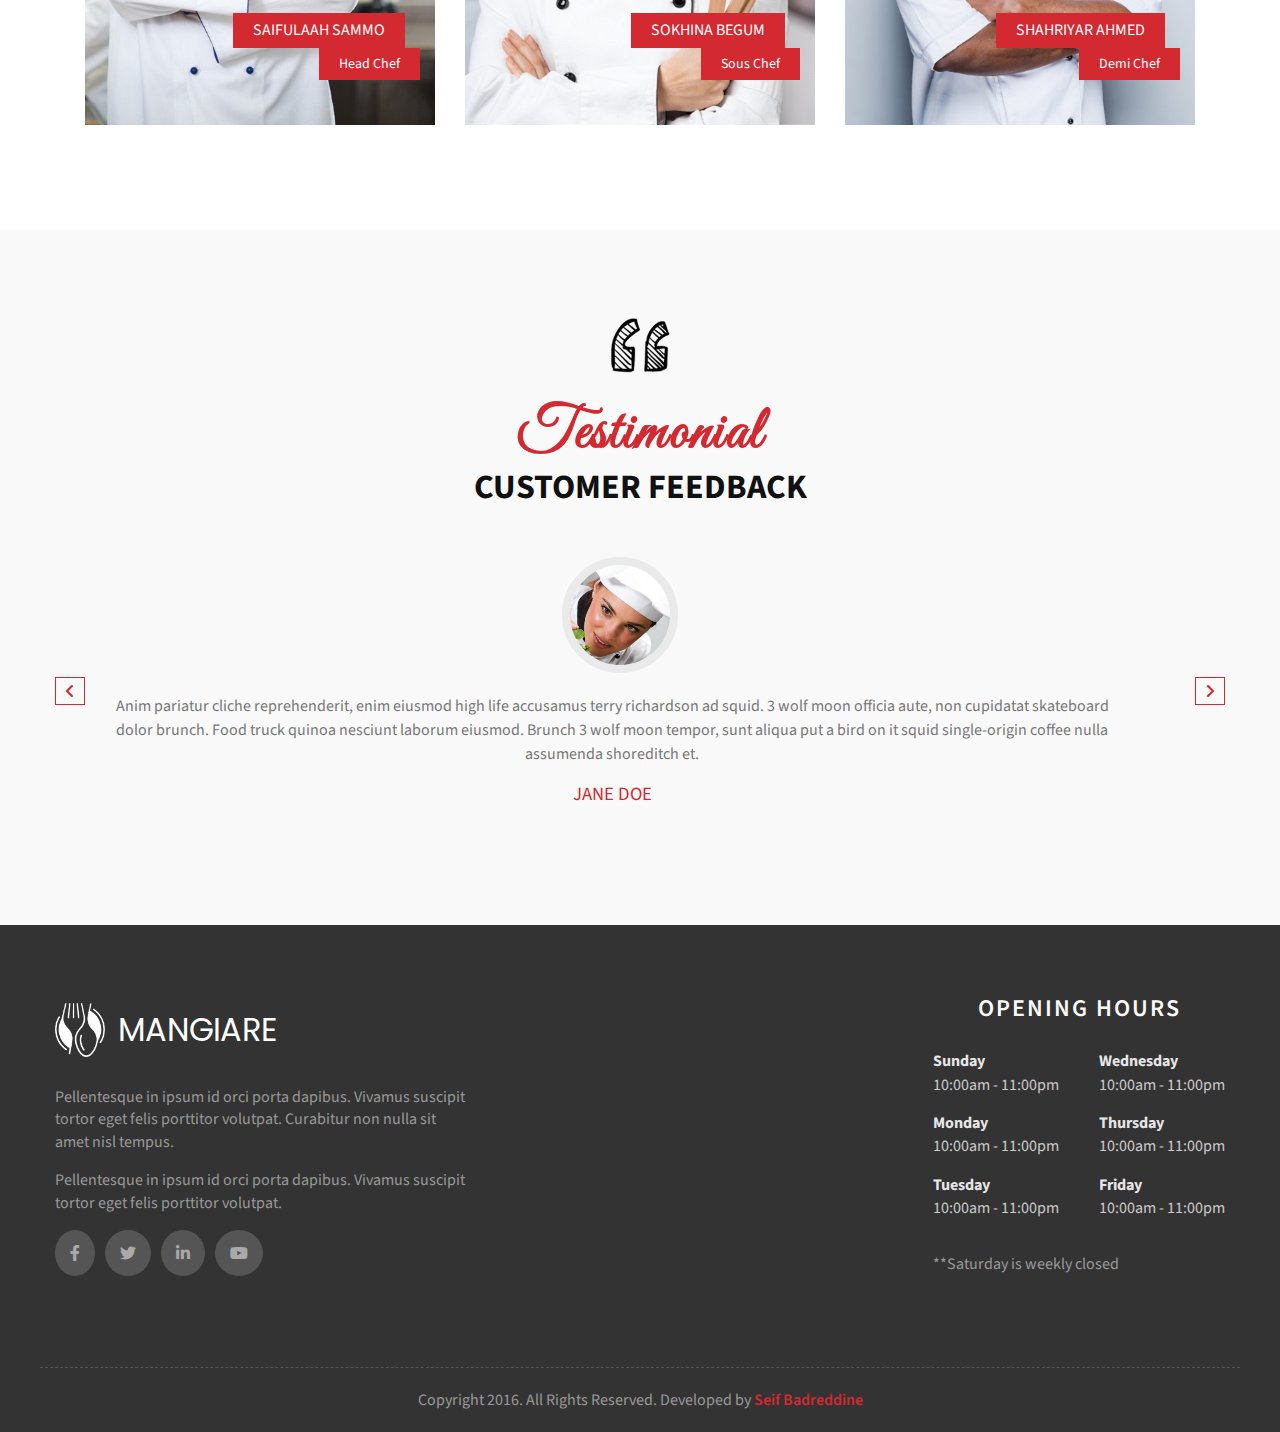
==== commit 6c3c248b: "about-us-1 page: hero section" ====
--- a/pages/about-us-1.html
+++ b/pages/about-us-1.html
@@ -137,9 +137,12 @@
     </header>
     <!-- header |end -->
     <!-- hero -->
-    <div class="hero-about-us">
-        <div class="container">
-
+    <div class="hero-about-us-1">
+        <div class="container">
+            <h1>about us</h1>
+            <p>
+                <a href="../index.html">home</a> / <a href="#">pages</a> / <span>about us</span>
+            </p>
         </div>
     </div>
     <!-- hero | end -->
--- a/css/style.css
+++ b/css/style.css
@@ -1437,11 +1437,60 @@
   }
 }
 
-.hero-about-us {
+.hero-about-us-1 {
   height: 400px;
   background-image: url("../images/breadcrumb.jpg");
   background-size: cover;
   background-position: center;
+  position: relative;
+}
+
+.hero-about-us-1 .container {
+  display: -webkit-box;
+  display: -ms-flexbox;
+  display: flex;
+  -webkit-box-pack: justify;
+      -ms-flex-pack: justify;
+          justify-content: space-between;
+  -webkit-box-align: center;
+      -ms-flex-align: center;
+          align-items: center;
+  padding-top: 230px;
+}
+
+.hero-about-us-1 .container h1 {
+  font-family: 'Great Vibes', cursive;
+  text-transform: capitalize;
+  letter-spacing: 2px;
+  font-size: 60px;
+  font-weight: normal;
+  color: var(--main-color-theme);
+}
+
+.hero-about-us-1 .container p {
+  color: white;
+}
+
+.hero-about-us-1 .container p a {
+  color: white;
+  -webkit-transition: .3s;
+  transition: .3s;
+}
+
+.hero-about-us-1 .container p a:hover {
+  color: var(--main-color-theme);
+}
+
+@media (max-width: 600px) {
+  .hero-about-us-1 .container {
+    -webkit-box-orient: vertical;
+    -webkit-box-direction: normal;
+        -ms-flex-direction: column;
+            flex-direction: column;
+  }
+  .hero-about-us-1 .container h1 {
+    margin: 0;
+  }
 }
 
 .testimonial.about-us-1,
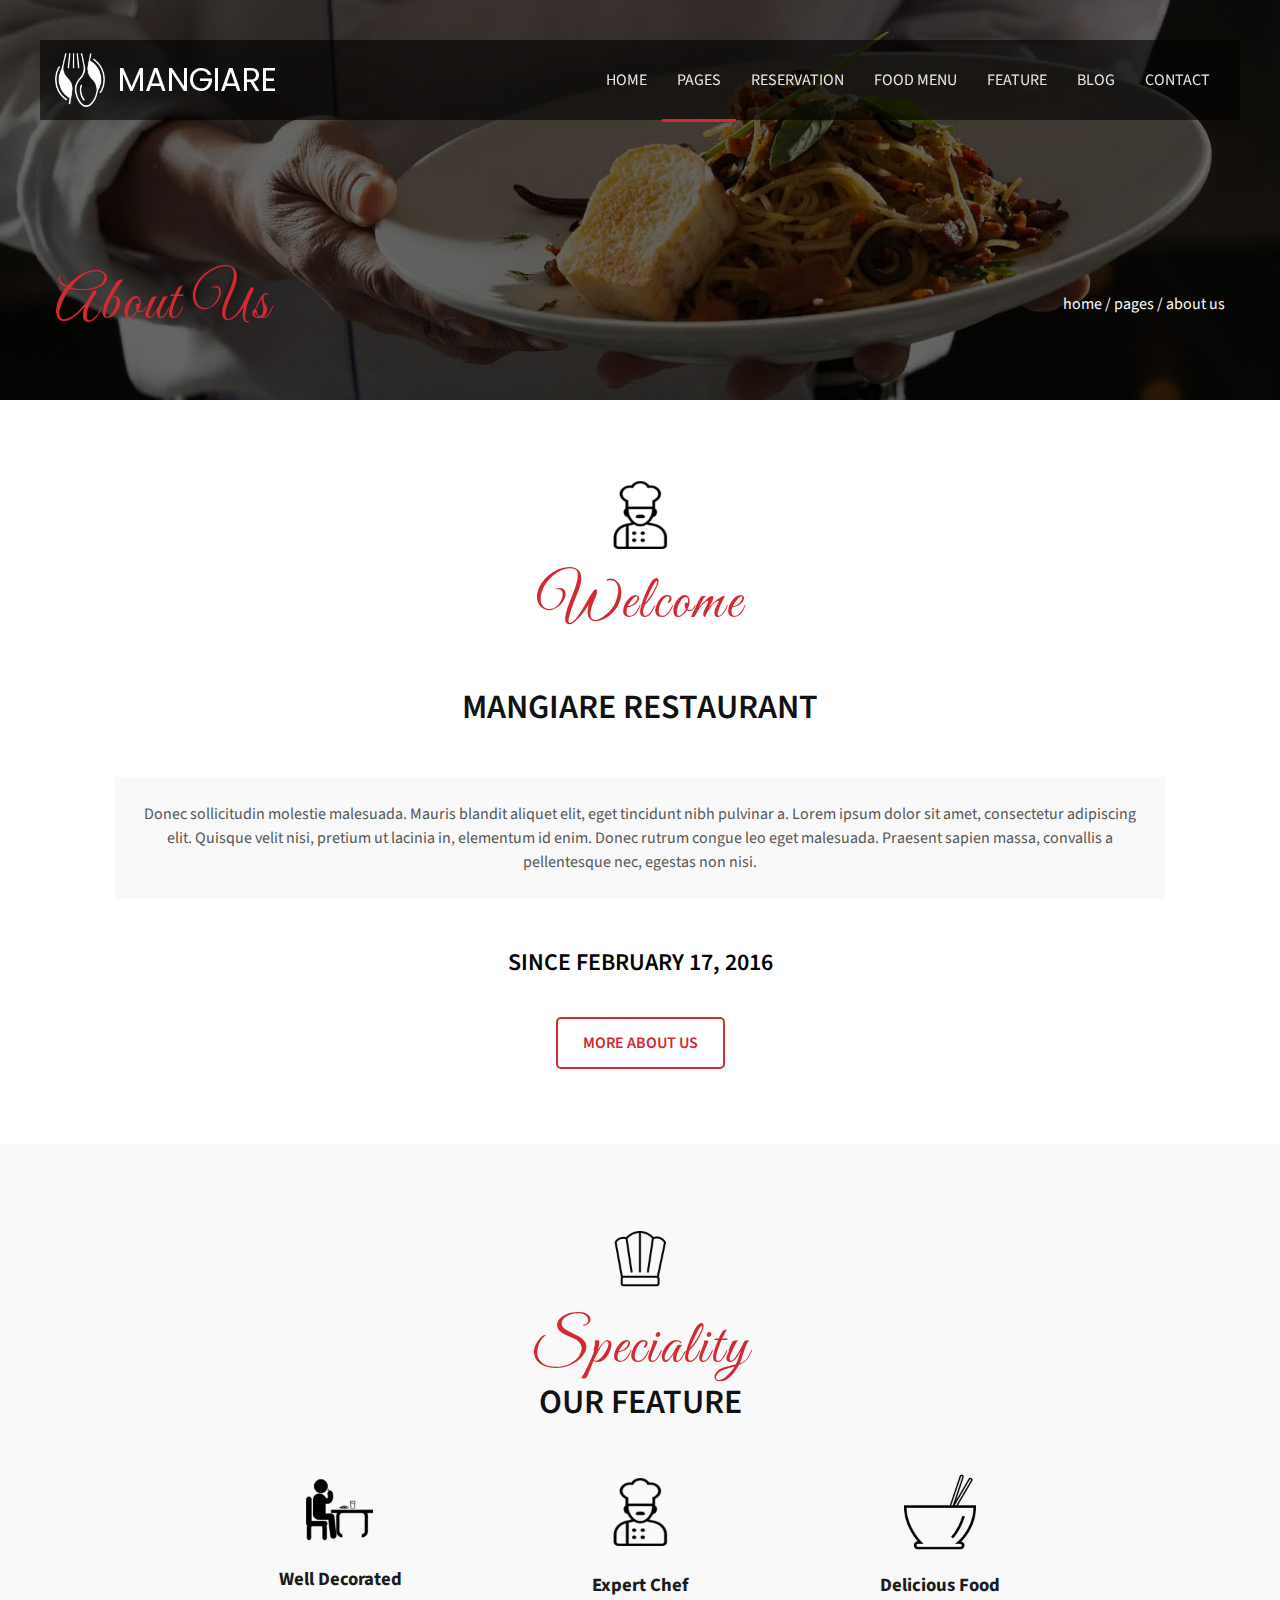
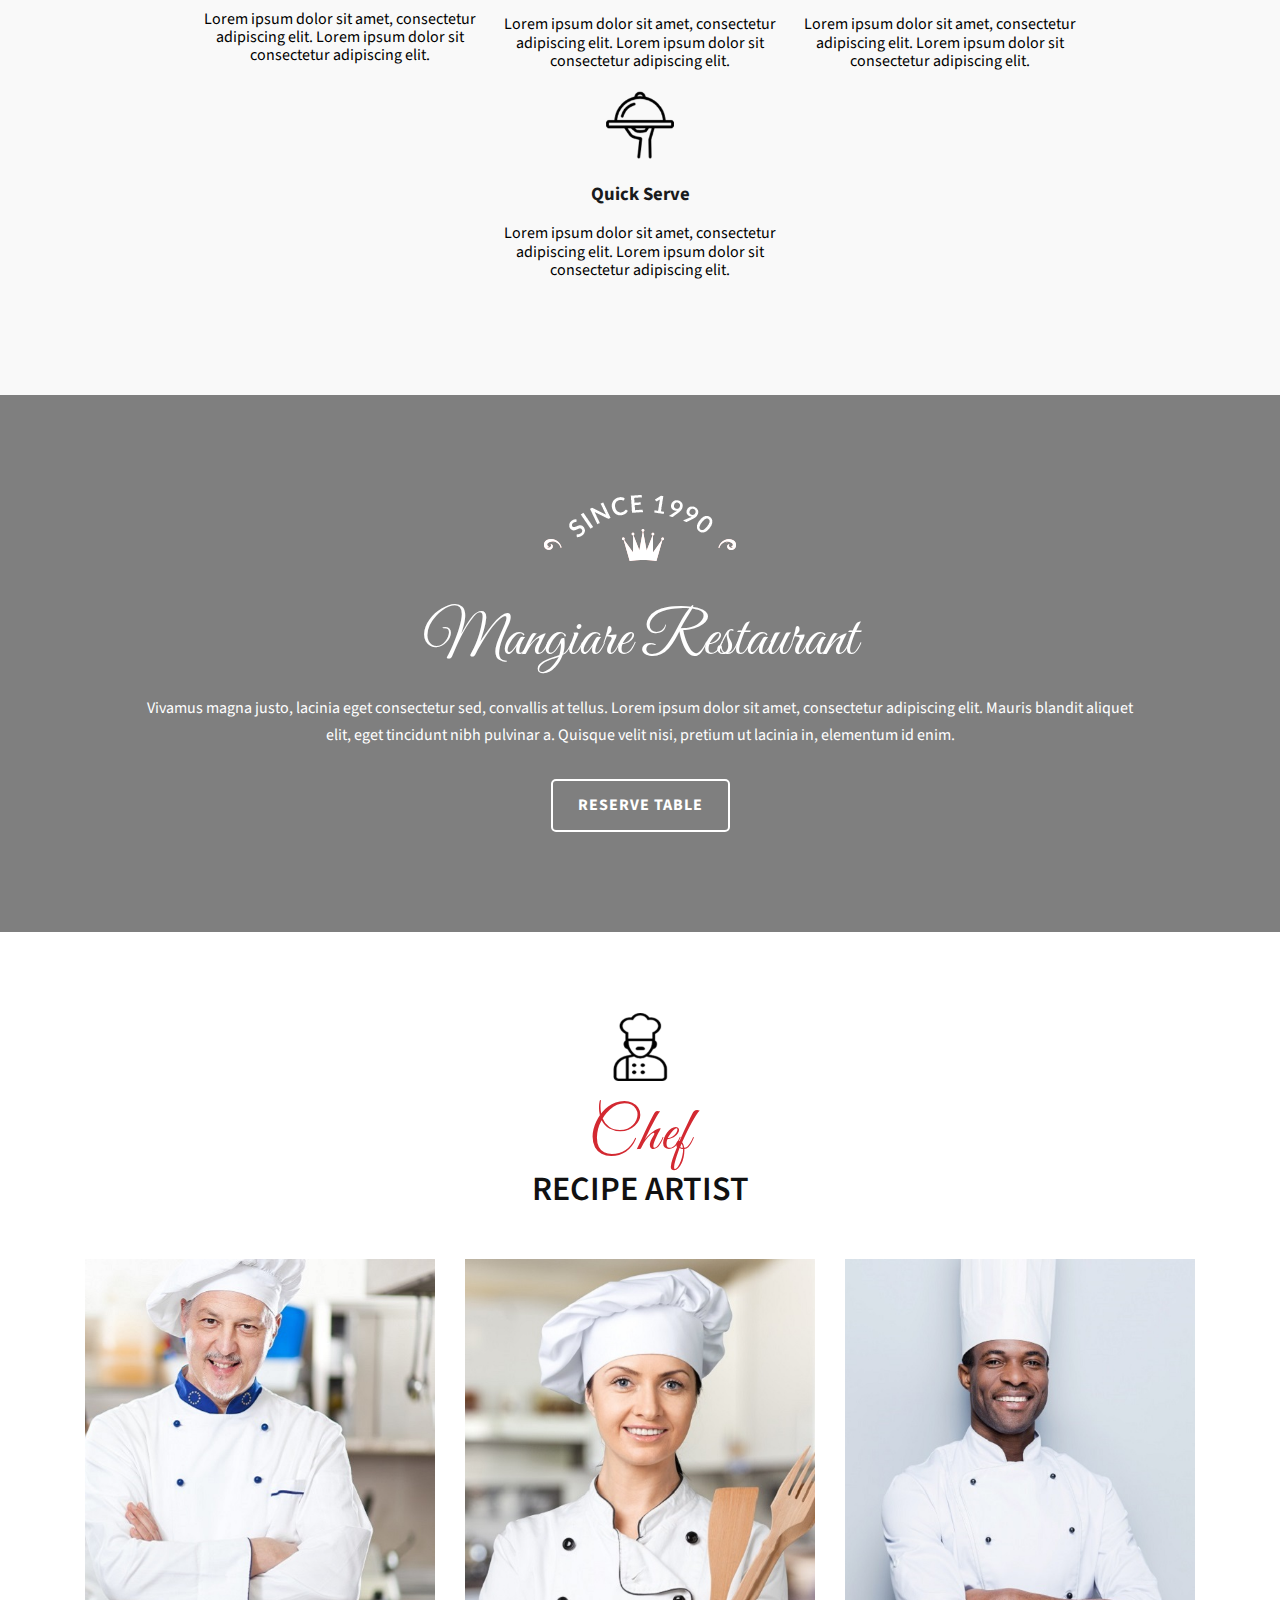
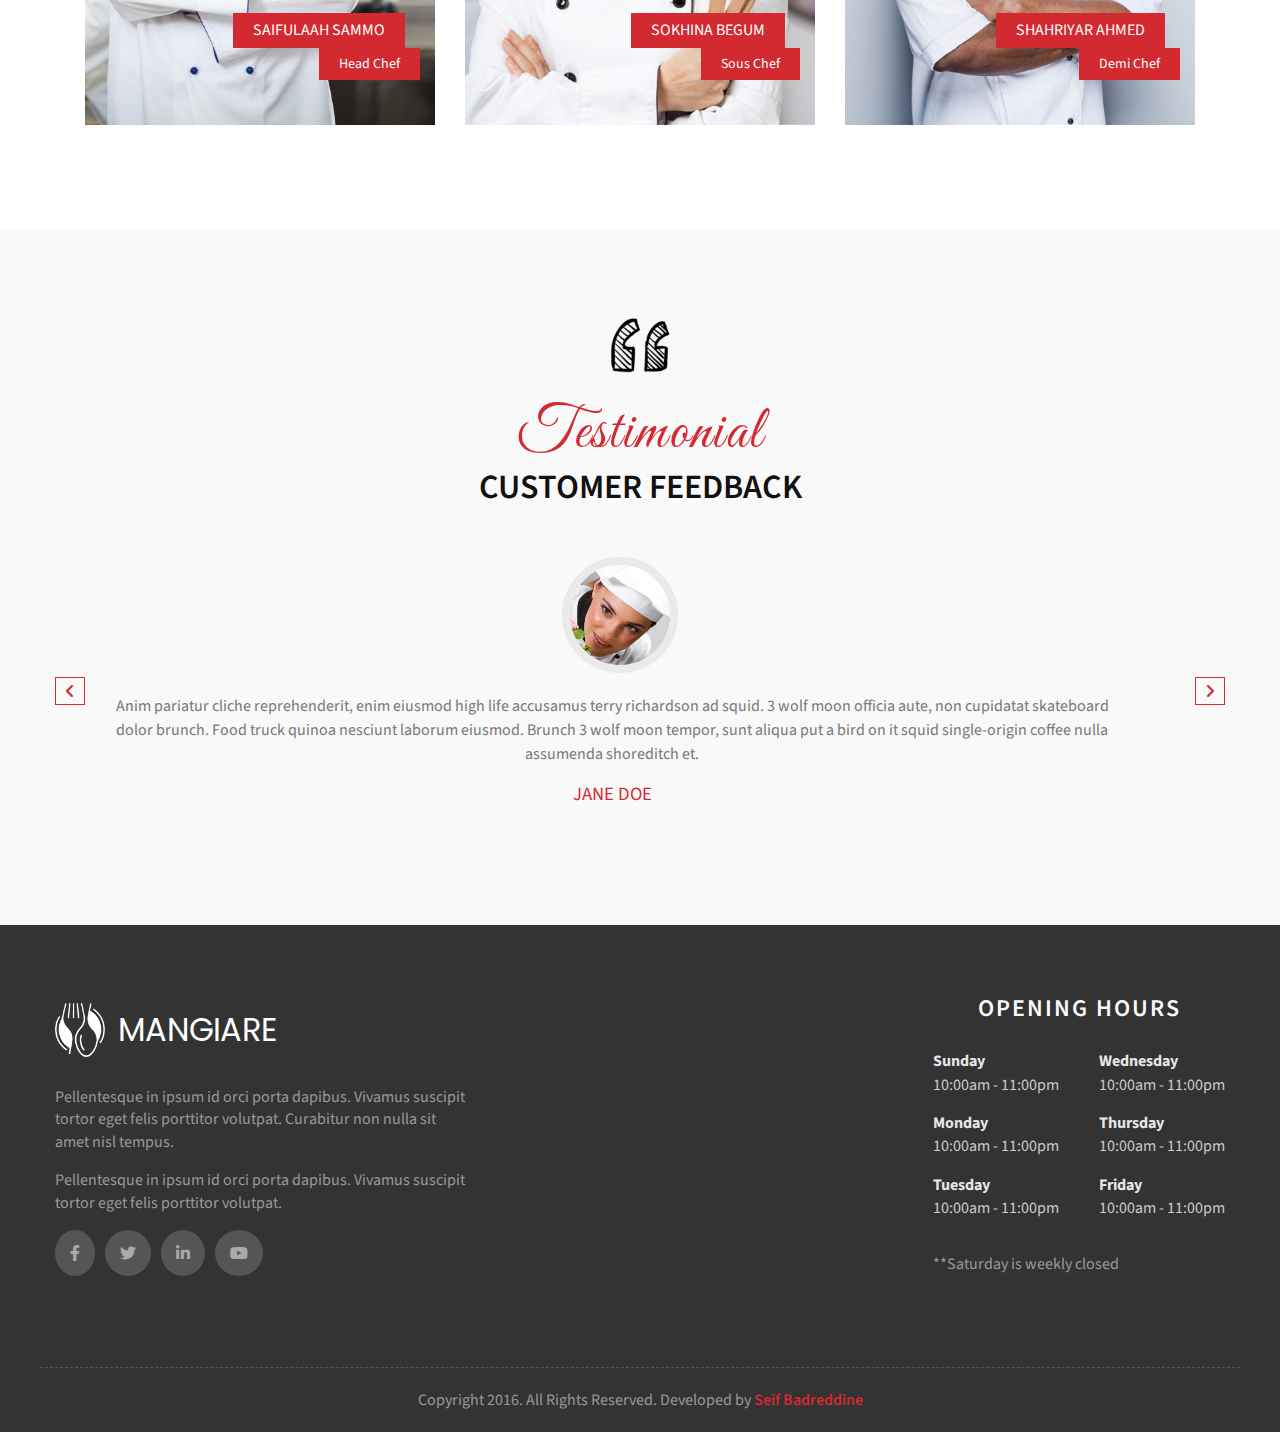
==== commit 41ba7579: "header: retouches" ====
--- a/pages/about-us-1.html
+++ b/pages/about-us-1.html
@@ -24,7 +24,7 @@
             </a>
             <ul class="menu">
                 <li>
-                    <a href="#" class="main-link">home</a>
+                    <a href="../index.html" class="main-link">home</a>
                     <ul class="sub-menu">
                         <li><a href="#">home revolution</a></li>
                         <li><a href="#">homepage parallax</a></li>
@@ -35,12 +35,12 @@
                     </ul>
                 </li>
                 <li>
-                    <a href="#" class="main-link">pages</a>
+                    <a href="#" class="main-link active">pages</a>
                     <ul class="sub-menu">
-                        <li><a href="#">about us 1</a></li>
-                        <li><a href="#">about us 2</a></li>
-                        <li><a href="#">about us 3</a></li>
-                        <li><a href="#">chef</a></li>
+                        <li class="active"><a href="../pages/about-us-1.html">about us 1</a></li>
+                        <li><a href="../pages/about-us-2.html">about us 2</a></li>
+                        <li><a href="../pages/about-us-3.html">about us 3</a></li>
+                        <li><a href="../pages/chef.html">chef</a></li>
                         <li><a href="#">services style 1</a></li>
                         <li><a href="#">services style 2</a></li>
                         <li><a href="#">services style 3</a></li>
--- a/css/style.css
+++ b/css/style.css
@@ -79,13 +79,46 @@
 
 .head h1.title {
   margin: 10px 0 0;
+  font-weight: 400;
 }
 
 .head h2 {
   text-transform: uppercase;
   font-size: 34px;
   color: #111;
+  font-weight: 600;
   margin: 0;
+}
+
+.head.left {
+  text-align: left;
+}
+
+.head.left h2 {
+  margin: 10px 0 20px;
+}
+
+.link {
+  text-transform: uppercase;
+  font-weight: 600;
+  color: var(--main-color-theme);
+  border-radius: 3px;
+  border: 2px solid var(--main-color-theme);
+  display: inline-block;
+  padding: 13px 25px;
+  margin-top: 35px;
+  letter-spacing: 1px;
+  -webkit-transition: .3s;
+  transition: .3s;
+}
+
+.link:hover {
+  color: white;
+  background-color: var(--main-color-theme);
+}
+
+.gr {
+  background-color: #f9f9f9;
 }
 
 /* End Global rules */
@@ -229,6 +262,10 @@
 }
 
 header .menu > li .main-link:hover::before {
+  width: 100%;
+}
+
+header .menu > li .main-link.active::before {
   width: 100%;
 }
 
@@ -342,6 +379,10 @@
   width: calc(100% - 30px);
 }
 
+header .sub-menu li.active::before {
+  width: calc(100% - 30px);
+}
+
 .menu > li:hover .sub-menu {
   -webkit-transform: scaleY(1);
           transform: scaleY(1);
@@ -579,7 +620,6 @@
 .special-dishes {
   padding-top: 75px;
   padding-bottom: 100px;
-  background-color: #f9f9f9;
 }
 
 .special-dishes .container {
@@ -1271,35 +1311,35 @@
   padding: 10px;
 }
 
-.reservation .con form {
+form {
   background-color: rgba(255, 255, 255, 0.75);
   max-width: 450px;
   margin: auto;
   padding: 20px;
 }
 
-.reservation .con form .row {
+form .row {
   width: 100%;
   display: -webkit-box;
   display: -ms-flexbox;
   display: flex;
 }
 
-.reservation .con form .row input,
-.reservation .con form .row select {
+form .row input,
+form .row select {
   width: 500%;
   padding: 10px;
   text-transform: uppercase;
   margin: 10px;
-  border: none;
-}
-
-.reservation .con form .row input:focus,
-.reservation .con form .row select:focus {
+  border: 1px solid #eaeaea;
+}
+
+form .row input:focus,
+form .row select:focus {
   outline: none;
 }
 
-.reservation .con form input[type="submit"] {
+form input[type="submit"] {
   background-color: var(--main-color-theme);
   border: none;
   margin: 10px;
@@ -1537,4 +1577,378 @@
   color: white;
   background-color: var(--main-color-theme);
 }
+
+.about-us-2 .container {
+  display: -webkit-box;
+  display: -ms-flexbox;
+  display: flex;
+  -webkit-box-align: center;
+      -ms-flex-align: center;
+          align-items: center;
+}
+
+.about-us-2 .container .info {
+  -webkit-box-flex: 1;
+      -ms-flex: 1;
+          flex: 1;
+}
+
+.about-us-2 .container .info p {
+  line-height: 1.5;
+  color: #777;
+  margin-top: 30px;
+}
+
+.about-us-2 .container .info .lists {
+  display: -webkit-box;
+  display: -ms-flexbox;
+  display: flex;
+  gap: 100px;
+  margin-top: 35px;
+}
+
+.about-us-2 .container .info .lists li {
+  padding-left: 30px;
+  position: relative;
+}
+
+.about-us-2 .container .info .lists li:not(:last-child) {
+  margin-bottom: 15px;
+}
+
+.about-us-2 .container .info .lists li::before {
+  content: '';
+  position: absolute;
+  height: 13px;
+  width: 13px;
+  border-radius: 50%;
+  background-color: white;
+  border: 3px solid var(--main-color-theme);
+  left: 0;
+  -webkit-transform: translateY(-50%);
+          transform: translateY(-50%);
+  top: 50%;
+}
+
+.about-us-2 .container .info .lists li::after {
+  content: '';
+  position: absolute;
+  height: 7px;
+  width: 7px;
+  border-radius: 50%;
+  background-color: var(--main-color-theme);
+  left: 6px;
+  -webkit-transform: translateY(-50%);
+          transform: translateY(-50%);
+  top: 50%;
+}
+
+.about-us-2 .container .image {
+  -webkit-box-flex: 1;
+      -ms-flex: 1;
+          flex: 1;
+  text-align: center;
+}
+
+@media (max-width: 830px) {
+  .about-us-2 {
+    padding-top: 30px;
+  }
+  .about-us-2 .container {
+    -webkit-box-orient: vertical;
+    -webkit-box-direction: normal;
+        -ms-flex-direction: column;
+            flex-direction: column;
+  }
+  .about-us-2 .container .info .lists {
+    gap: 20px;
+  }
+}
+
+.para {
+  padding-top: 100px;
+  padding-bottom: 100px;
+  background-color: #f9f9f9;
+}
+
+.para .container {
+  display: -webkit-box;
+  display: -ms-flexbox;
+  display: flex;
+  -webkit-box-align: center;
+      -ms-flex-align: center;
+          align-items: center;
+  gap: 40px;
+}
+
+.para .container .image {
+  -webkit-box-flex: 1;
+      -ms-flex: 1;
+          flex: 1;
+}
+
+.para .container .image img {
+  width: 100%;
+}
+
+.para .container .info {
+  -webkit-box-flex: 1;
+      -ms-flex: 1;
+          flex: 1;
+}
+
+.para .container .info img {
+  width: 80px;
+}
+
+.para .container .info h2 {
+  text-transform: capitalize;
+  font-size: 30px;
+  color: #111;
+  margin: 0;
+  margin-bottom: 25px;
+}
+
+.para .container .info p {
+  line-height: 1.5;
+  color: #777;
+  margin: 0;
+  margin-bottom: 25px;
+}
+
+.para .container .info .link {
+  margin-top: 0;
+}
+
+@media (max-width: 1034px) {
+  .para .container {
+    -webkit-box-orient: vertical;
+    -webkit-box-direction: reverse;
+        -ms-flex-direction: column-reverse;
+            flex-direction: column-reverse;
+    text-align: center;
+  }
+}
+
+.about-us-3 {
+  padding-top: 75px;
+  padding-bottom: 75px;
+}
+
+.about-us-3 .container {
+  display: -webkit-box;
+  display: -ms-flexbox;
+  display: flex;
+  -webkit-box-pack: justify;
+      -ms-flex-pack: justify;
+          justify-content: space-between;
+}
+
+.about-us-3 .container .info {
+  -ms-flex-preferred-size: 42.5%;
+      flex-basis: 42.5%;
+}
+
+.about-us-3 .container .info p {
+  line-height: 1.5;
+  color: #777;
+  margin: 0;
+  margin-top: 25px;
+}
+
+.about-us-3 .container .plates {
+  -ms-flex-preferred-size: 50%;
+      flex-basis: 50%;
+  display: -webkit-box;
+  display: -ms-flexbox;
+  display: flex;
+  gap: 35px;
+}
+
+.about-us-3 .container .plates .boxes .box {
+  position: relative;
+}
+
+.about-us-3 .container .plates .boxes .box:not(:last-child) {
+  margin-bottom: 35px;
+}
+
+.about-us-3 .container .plates .boxes .box img {
+  width: 100%;
+}
+
+.about-us-3 .container .plates .boxes .box .inner-box {
+  position: absolute;
+  height: 80%;
+  width: 85%;
+  -webkit-transform: translate(-50%, -50%);
+          transform: translate(-50%, -50%);
+  left: 50%;
+  top: 50%;
+}
+
+.about-us-3 .container .plates .boxes .box .inner-box::before {
+  content: '';
+  position: absolute;
+  -webkit-transform: translate(-50%, -50%);
+          transform: translate(-50%, -50%);
+  left: 50%;
+  top: 50%;
+  height: 100%;
+  width: 0%;
+  top: 50%;
+  left: 50%;
+  -webkit-transition: .5s;
+  transition: .5s;
+  opacity: 0;
+  border-top: 1px solid white;
+  border-bottom: 1px solid white;
+}
+
+.about-us-3 .container .plates .boxes .box .inner-box::after {
+  content: '';
+  position: absolute;
+  -webkit-transform: translate(-50%, -50%);
+          transform: translate(-50%, -50%);
+  left: 50%;
+  top: 50%;
+  -webkit-transition: .5s;
+  transition: .5s;
+  opacity: 0;
+  height: 0%;
+  width: 100%;
+  top: 50%;
+  left: 50%;
+  border-left: 1px solid white;
+  border-right: 1px solid white;
+}
+
+.about-us-3 .container .plates .boxes .box .inner-box h3 {
+  position: absolute;
+  -webkit-transform: translate(-50%, -50%);
+          transform: translate(-50%, -50%);
+  left: 50%;
+  top: 60%;
+  color: rgba(255, 255, 255, 0.9);
+  font-family: 'Great Vibes', cursive;
+  font-size: 50px;
+  font-weight: normal;
+  margin: 0;
+  letter-spacing: 2px;
+  -webkit-transition: .5s;
+  transition: .5s;
+  z-index: 5;
+}
+
+.about-us-3 .container .plates .boxes .box::before {
+  content: '';
+  position: absolute;
+  height: 100%;
+  width: 100%;
+  top: 0;
+  left: 0;
+  background-color: rgba(0, 0, 0, 0.25);
+  -webkit-transition: .5s;
+  transition: .5s;
+}
+
+.about-us-3 .container .plates .boxes .box:hover::before {
+  background-color: rgba(0, 0, 0, 0.5);
+}
+
+.about-us-3 .container .plates .boxes .box:hover h3 {
+  top: 50%;
+  color: white;
+}
+
+.about-us-3 .container .plates .boxes .box:hover .inner-box::after {
+  height: 101%;
+  opacity: 1;
+}
+
+.about-us-3 .container .plates .boxes .box:hover .inner-box::before {
+  width: 101%;
+  opacity: 1;
+}
+
+@media (max-width: 1034px) {
+  .about-us-3 .container {
+    -webkit-box-orient: vertical;
+    -webkit-box-direction: normal;
+        -ms-flex-direction: column;
+            flex-direction: column;
+    gap: 40px;
+    -webkit-box-align: center;
+        -ms-flex-align: center;
+            align-items: center;
+  }
+  .about-us-3 .container .info {
+    text-align: center;
+  }
+  .about-us-3 .container .info .head {
+    text-align: center;
+  }
+}
+
+@media (max-width: 820px) {
+  .about-us-3 .container .plates {
+    -webkit-box-orient: vertical;
+    -webkit-box-direction: normal;
+        -ms-flex-direction: column;
+            flex-direction: column;
+    max-width: 500px;
+  }
+}
+
+.reservation-about-3 {
+  padding-top: 75px;
+  padding-bottom: 75px;
+}
+
+.reservation-about-3 .container {
+  display: -webkit-box;
+  display: -ms-flexbox;
+  display: flex;
+  -webkit-box-align: center;
+      -ms-flex-align: center;
+          align-items: center;
+  -webkit-box-pack: justify;
+      -ms-flex-pack: justify;
+          justify-content: space-between;
+}
+
+.reservation-about-3 .container .image {
+  text-align: center;
+  -ms-flex-preferred-size: 49%;
+      flex-basis: 49%;
+}
+
+.reservation-about-3 .container .form {
+  -ms-flex-preferred-size: 49%;
+      flex-basis: 49%;
+}
+
+.reservation-about-3 .container .form form {
+  padding: 0;
+  background-color: unset;
+  width: 100%;
+}
+
+@media (max-width: 1034px) {
+  .reservation-about-3 .container {
+    -webkit-box-pack: center;
+        -ms-flex-pack: center;
+            justify-content: center;
+  }
+  .reservation-about-3 .container .form {
+    -ms-flex-preferred-size: 100%;
+        flex-basis: 100%;
+  }
+  .reservation-about-3 .container .form .head {
+    text-align: center;
+  }
+  .reservation-about-3 .container .image {
+    display: none;
+  }
+}
 /*# sourceMappingURL=style.css.map */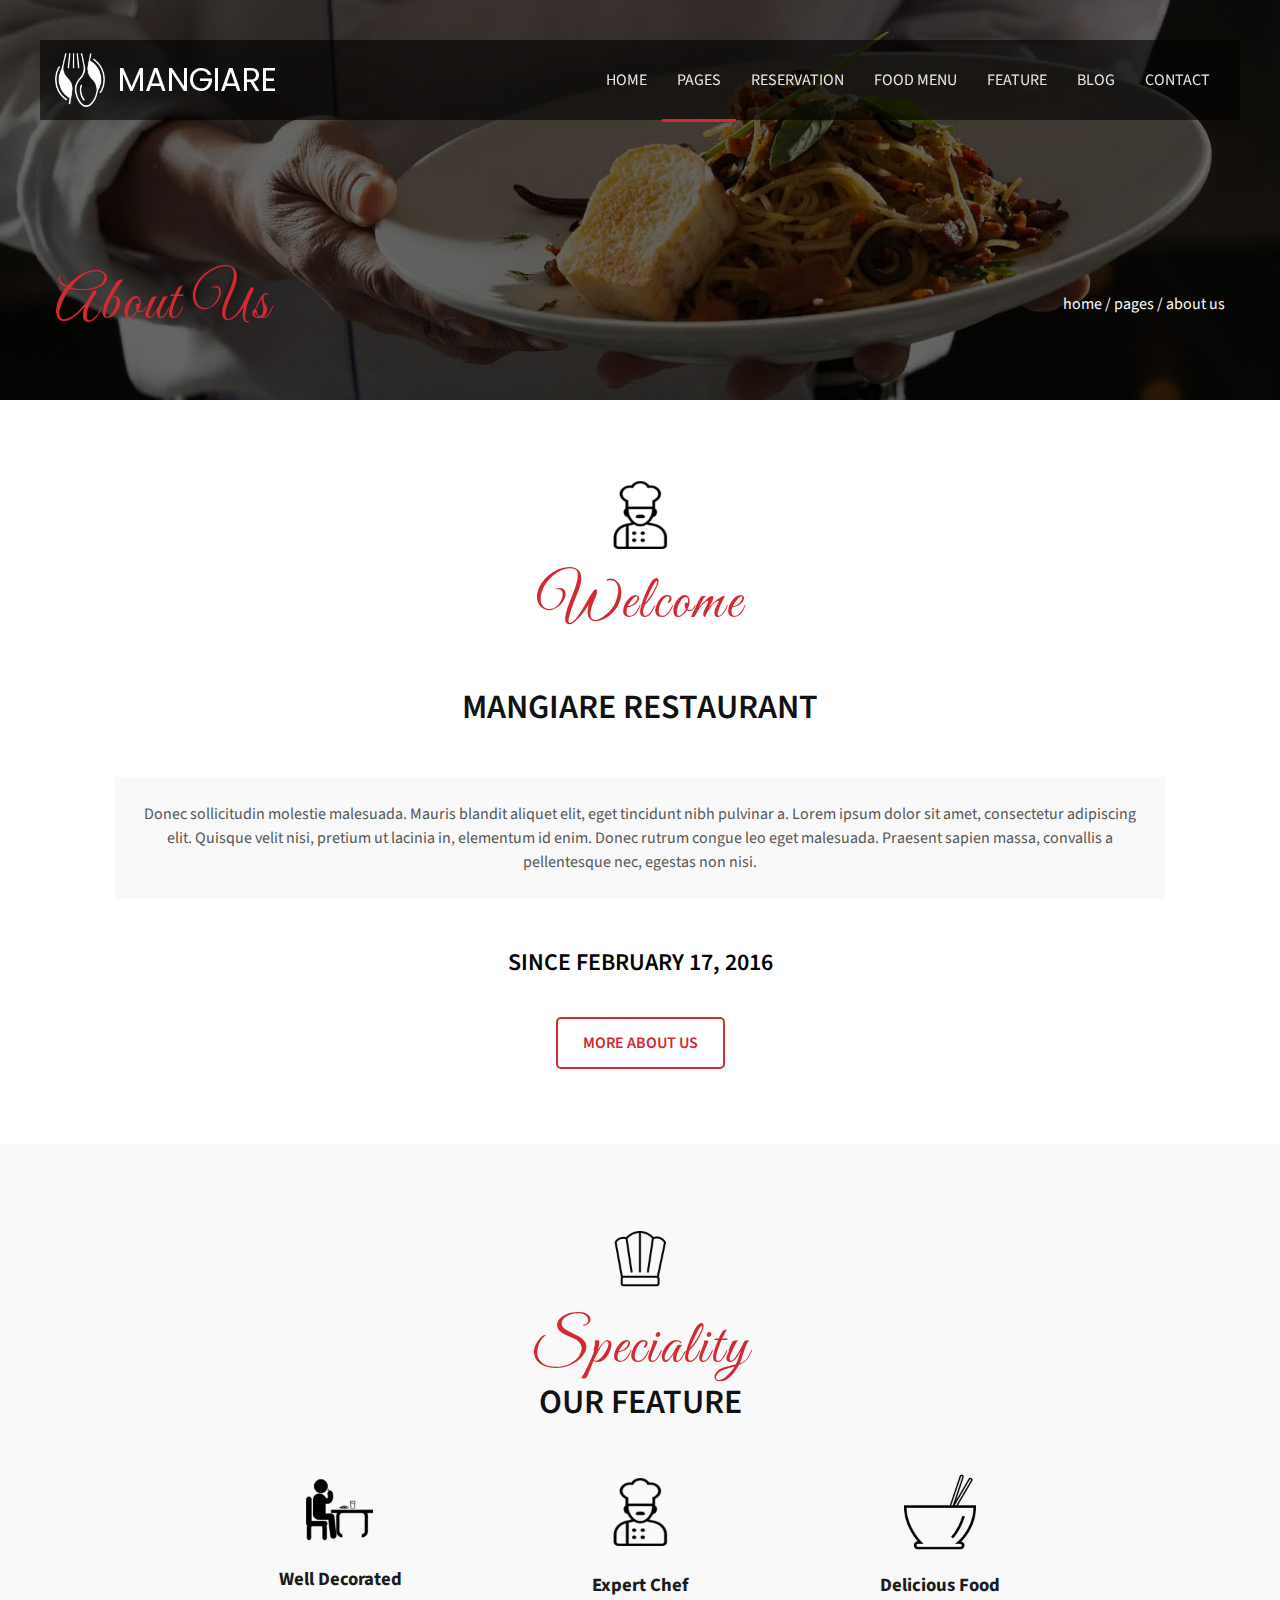
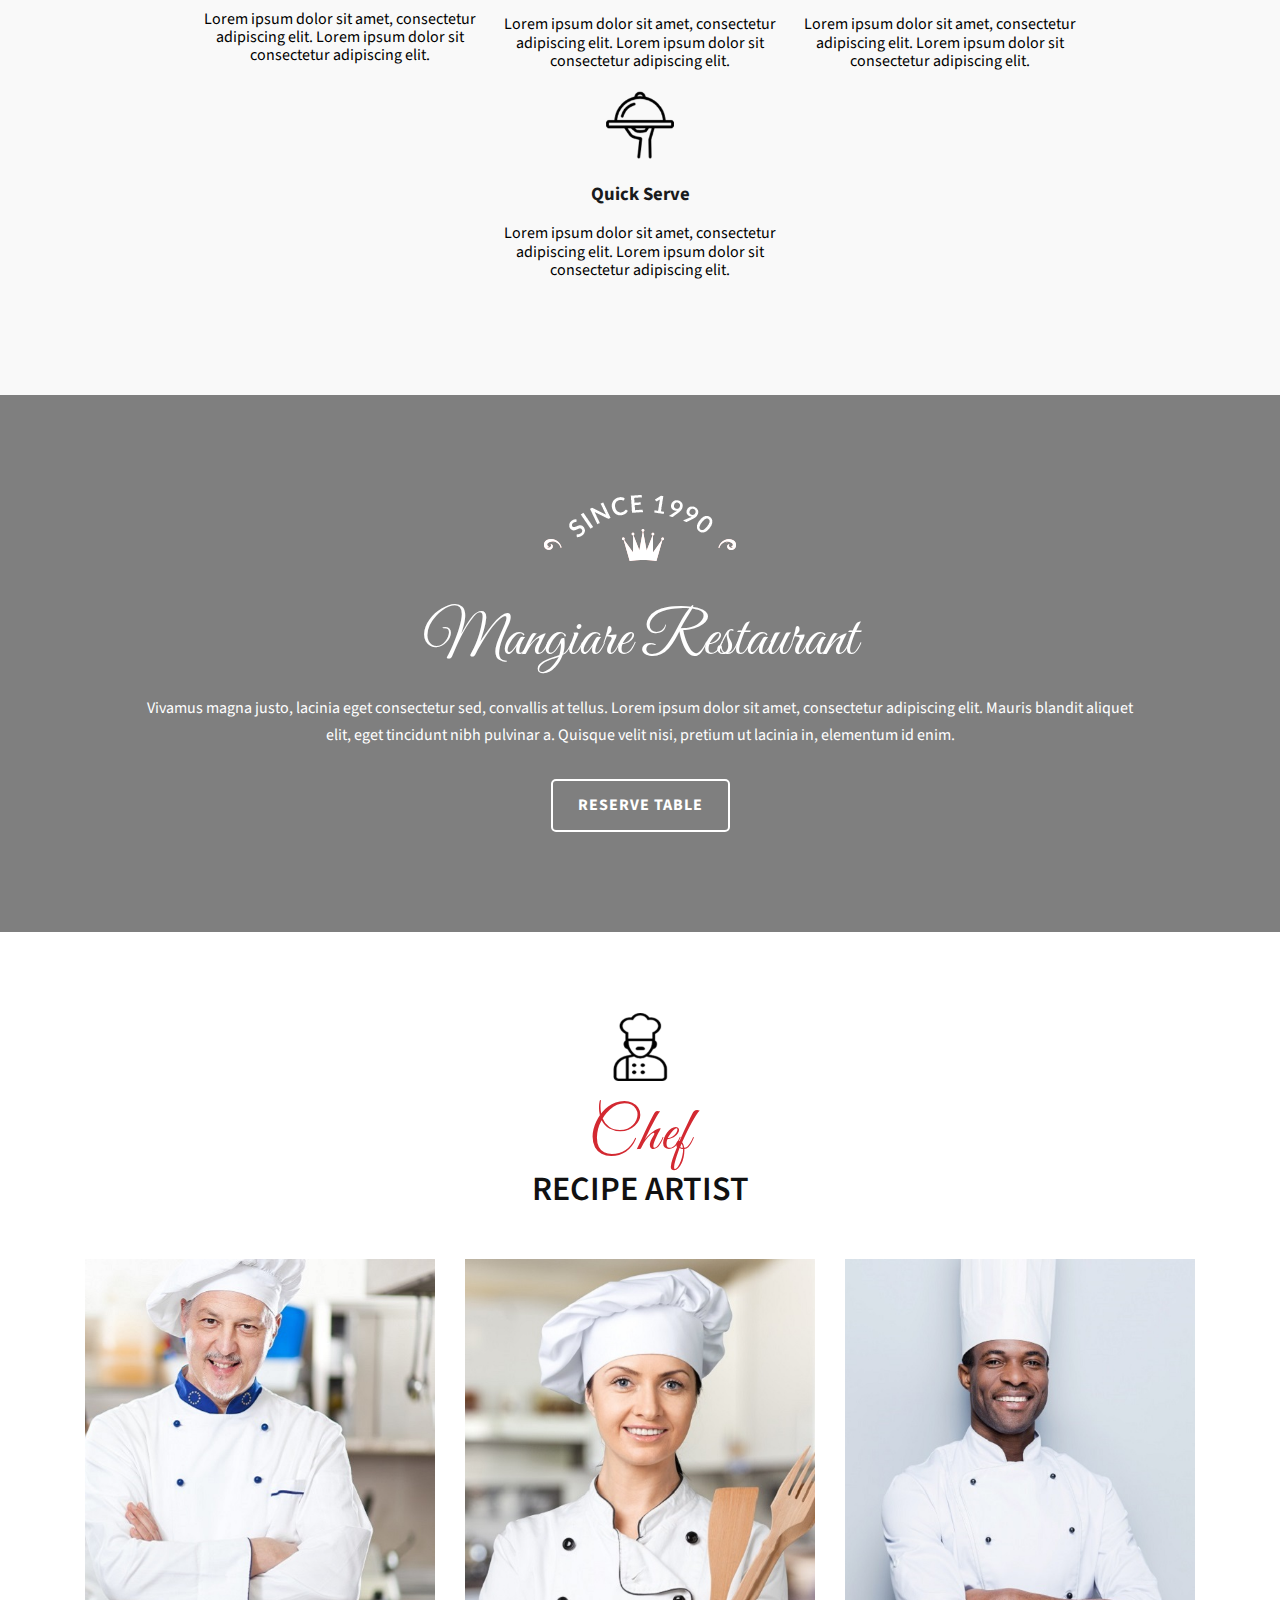
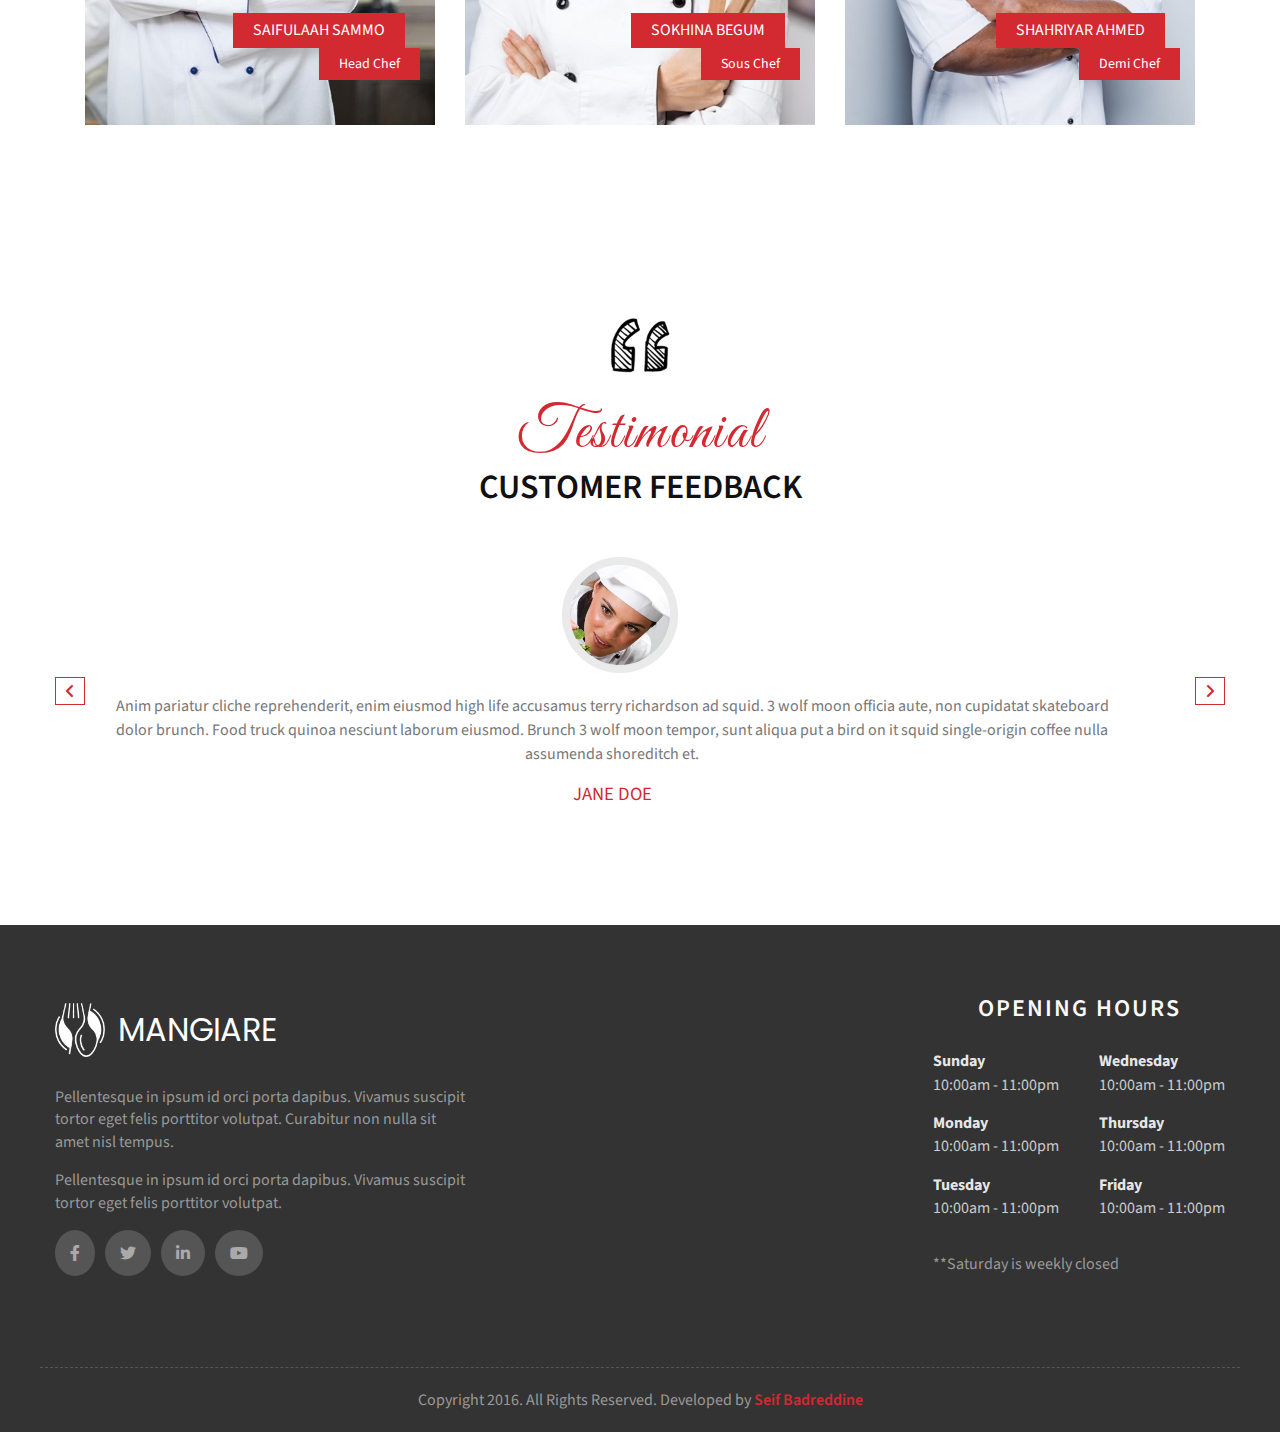
==== commit ab974375: "services-style-1 page" ====
--- a/pages/about-us-1.html
+++ b/pages/about-us-1.html
@@ -41,9 +41,9 @@
                         <li><a href="../pages/about-us-2.html">about us 2</a></li>
                         <li><a href="../pages/about-us-3.html">about us 3</a></li>
                         <li><a href="../pages/chef.html">chef</a></li>
-                        <li><a href="#">services style 1</a></li>
-                        <li><a href="#">services style 2</a></li>
-                        <li><a href="#">services style 3</a></li>
+                        <li><a href="services-style-1.html">services style 1</a></li>
+                        <li><a href="services-style-2.html">services style 2</a></li>
+                        <li><a href="services-style-3.html">services style 3</a></li>
                     </ul>
                 </li>
                 <li>
@@ -161,7 +161,7 @@
     </div>
     <!-- welcome | end -->
     <!-- speciality -->
-    <div class="speciality about-us-1">
+    <div class="speciality about-us-1 gr">
         <div class="container">
             <div class="head">
                 <img src="../images/chef-hat-logo.png" alt="">
--- a/css/style.css
+++ b/css/style.css
@@ -1533,11 +1533,6 @@
   }
 }
 
-.testimonial.about-us-1,
-.speciality.about-us-1 {
-  background-color: #f9f9f9;
-}
-
 .welcome {
   padding-top: 75px;
   padding-bottom: 75px;
